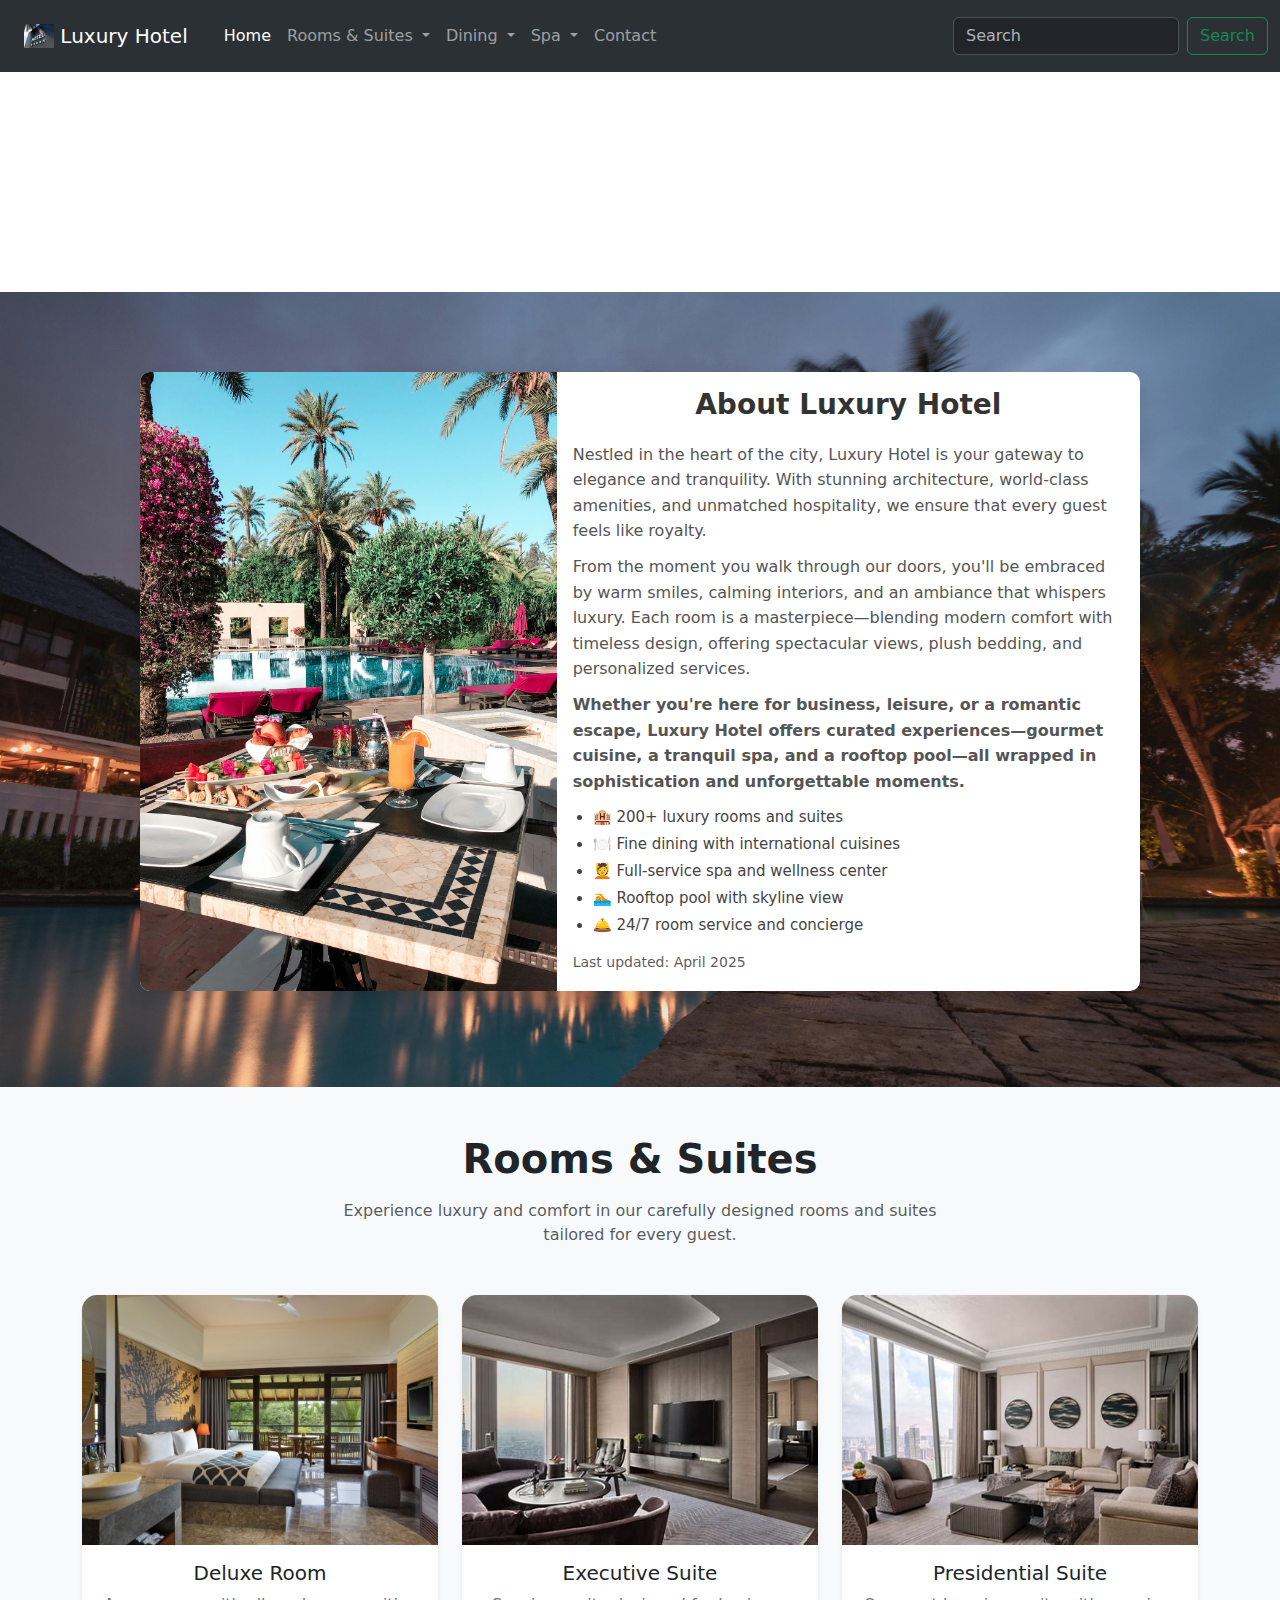
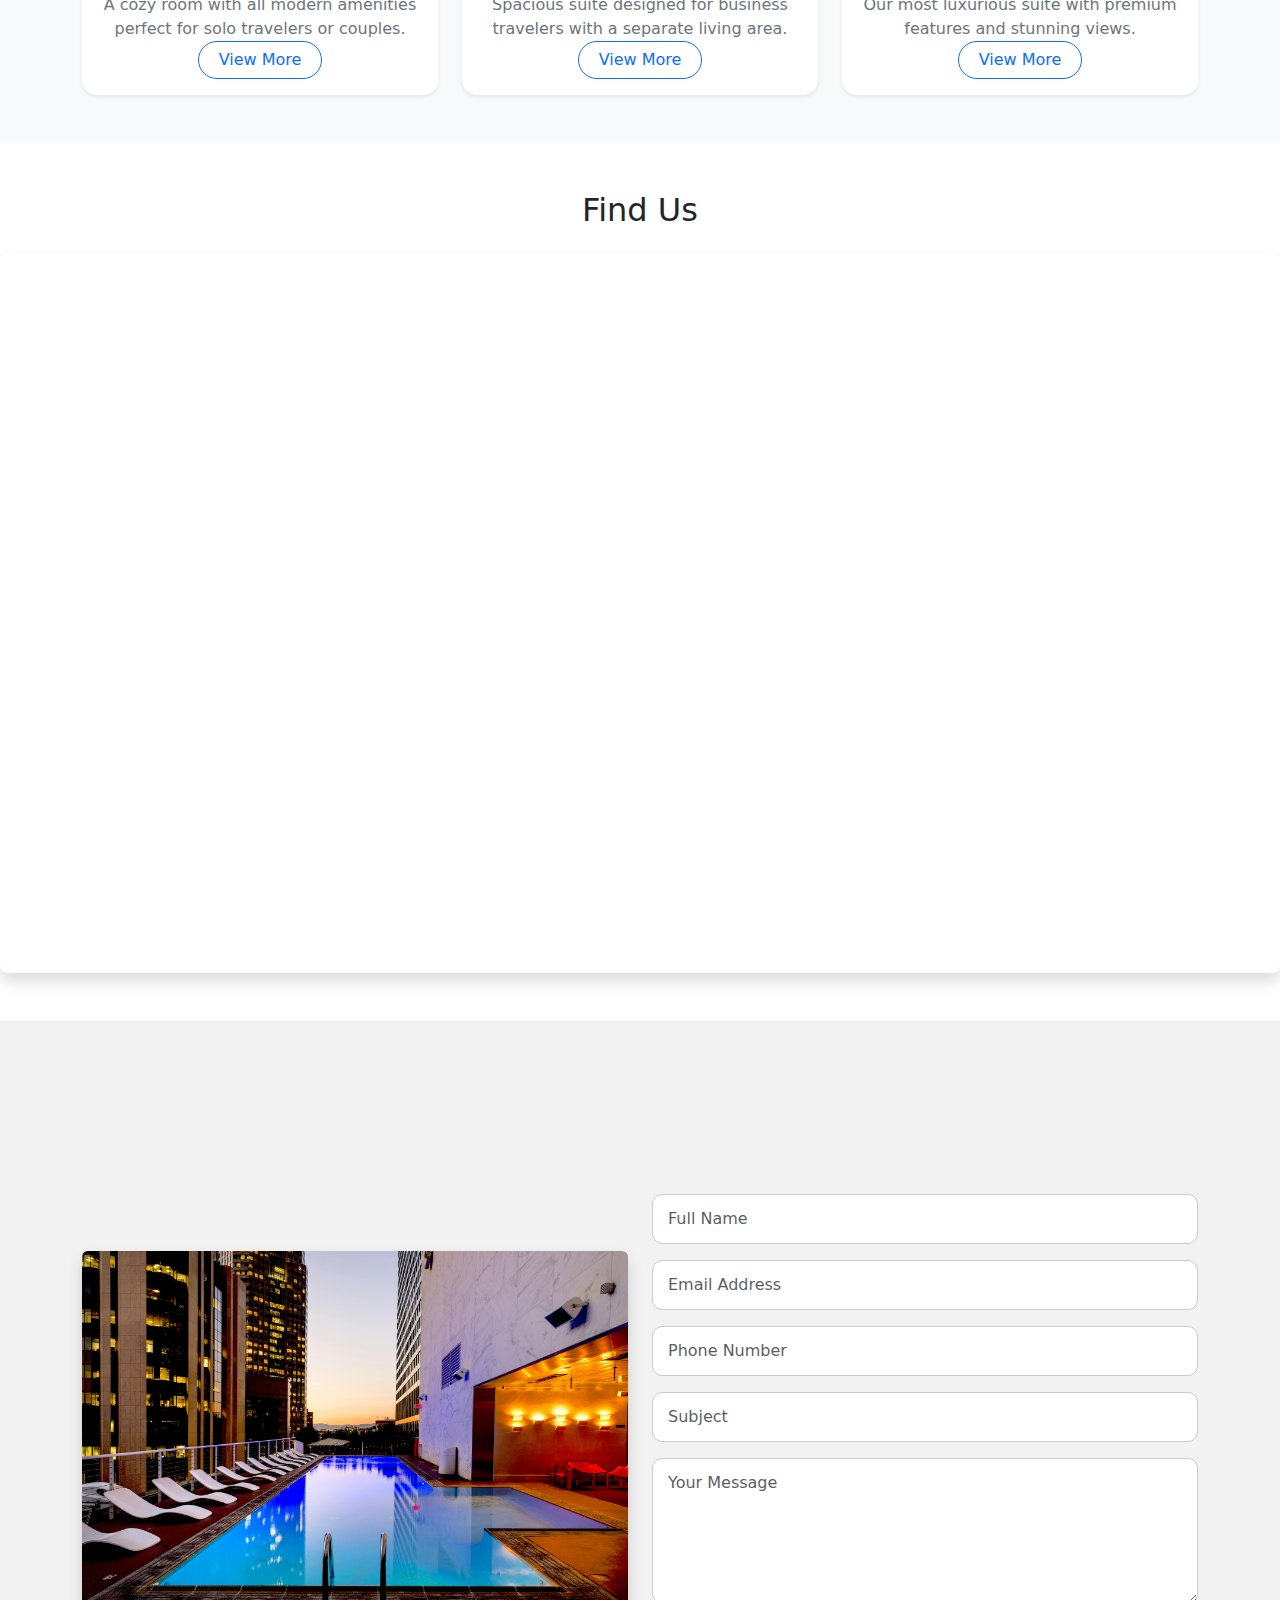
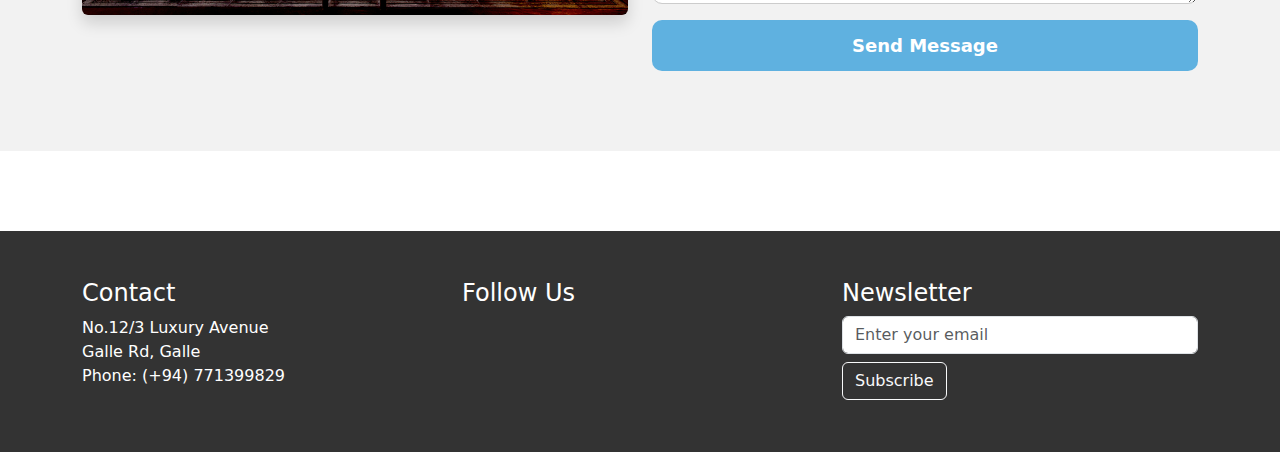
==== index.html @ 2440dc7d "apply to css for executive-room.html page" ====
<!DOCTYPE html>
<html lang="en">
<head>
    <meta charset="UTF-8">
    <meta name="viewport" content="width=device-width, initial-scale=1.0">
    <title>Luxury Hotel</title>
    <link rel="icon" href="/assets/images/hotel-5-star-img.jpeg">
    <link rel="stylesheet" href="/css/hero-section.css">
    <link rel="stylesheet" href="/css/about-hotel-section.css">
    <link rel="stylesheet" href="/css/contact-section.css">
    <link rel="stylesheet" href="/css/rooms-section.css">
    <link rel="stylesheet" href="/css/pages-css/deluxe-room.css">
    <link rel="stylesheet" href="/css/pages-css/executive-suite.css">
    <link 
        href="https://cdn.jsdelivr.net/npm/bootstrap@5.3.3/dist/css/bootstrap.min.css" 
        rel="stylesheet" 
        integrity="sha384-QWTKZyjpPEjISv5WaRU9OFeRpok6YctnYmDr5pNlyT2bRjXh0JMhjY6hW+ALEwIH" 
        crossorigin="anonymous"
    >

</head>
<body>
    
    <header>
        <nav class="navbar navbar-expand-lg bg-body-tertiary" class="navbar bg-primary" data-bs-theme="dark">
            <div class="container-fluid">
                <nav class="navbar bg-body-tertiary">
                    <div class="container-fluid">
                      <a class="navbar-brand" href="#">
                        <img src="/assets/images/hotel-5-star-img.jpeg" alt="Logo" width="30" height="24" class="d-inline-block align-text-top">
                        Luxury Hotel
                      </a>
                    </div>
                  </nav>
              <button class="navbar-toggler" type="button" data-bs-toggle="collapse" data-bs-target="#navbarSupportedContent" aria-controls="navbarSupportedContent" aria-expanded="false" aria-label="Toggle navigation">
                <span class="navbar-toggler-icon"></span>
              </button>
              <div class="collapse navbar-collapse" id="navbarSupportedContent">
                <ul class="navbar-nav me-auto mb-2 mb-lg-0">
                  <li class="nav-item">
                    <a class="nav-link active" aria-current="page" href="#hero-section">Home</a>
                  </li>
                  <!-- Rooms & Suites Dropdown -->
                  <li class="nav-item dropdown">
                    <a class="nav-link dropdown-toggle" href="#" role="button" data-bs-toggle="dropdown" aria-expanded="false">
                      Rooms & Suites
                    </a>
                    <ul class="dropdown-menu">
                      <li><a class="dropdown-item" href="/pages/deluxe-room.html">Deluxe Room</a></li>
                      <li><a class="dropdown-item" href="/pages/executive-suite.html">Executive Suite</a></li>
                      <li><a class="dropdown-item" href="#">Presidential Suite</a></li>
                    </ul>
                  </li>
                  <!-- Dining Dropdown -->
                  <li class="nav-item dropdown">
                    <a class="nav-link dropdown-toggle" href="#" role="button" data-bs-toggle="dropdown" aria-expanded="false">
                      Dining
                    </a>
                    <ul class="dropdown-menu">
                      <li><a class="dropdown-item" href="#">Restaurant</a></li>
                      <li><a class="dropdown-item" href="#">Bar & Lounge</a></li>
                      <li><a class="dropdown-item" href="#">Room Service</a></li>
                    </ul>
                  </li>
                  <!-- Spa Dropdown -->
                  <li class="nav-item dropdown">
                    <a class="nav-link dropdown-toggle" href="#" role="button" data-bs-toggle="dropdown" aria-expanded="false">
                      Spa
                    </a>
                    <ul class="dropdown-menu">
                      <li><a class="dropdown-item" href="#">Spa Treatments</a></li>
                      <li><a class="dropdown-item" href="#">Wellness Packages</a></li>
                      <li><a class="dropdown-item" href="#">Book an Appointment</a></li>
                    </ul>
                  </li>
                  <li class="nav-item">
                    <a class="nav-link" href="#contact">Contact</a>
                  </li>
                </ul>
                <form class="d-flex" role="search">
                  <input class="form-control me-2" type="search" placeholder="Search" aria-label="Search">
                  <button class="btn btn-outline-success" type="submit">Search</button>
                </form>
              </div>
            </div>
          </nav>

    </header>

    <main>
        
        <section class="hero-section" id="hero-section">
            <video class="object-fit-cover" autoplay muted loop>
                <source src="/assets/Videos/Luxury Hotel Video Reel 2023.mp4" type="video/mp4">
                Your browser does not support the video tag.
            </video>
            <div class="hero-content">
                <h1>Welcome to Luxury Hotel</h1>
                <p>Experience the pinnacle of luxury and comfort in the heart of the city.</p>
                <a href="#" class="btn btn-primary">Book Now</a>
            </div>
        </section>
        <!-- //////////////////////////////////////////// -->
        <section class="about-hotel-section" id="about-hotel">
          <div class="card mb-3" style="max-width: 1000px; margin: auto;">
            <div class="row g-0">
              <div class="col-md-5">
                <img src="/assets/images/hotel-img-1.jpg" class="img-fluid rounded-start" alt="hotel-img-1" style="height: 100%; object-fit: cover;">
              </div>
              <div class="col-md-7">
                <div class="card-body">
                  <h5 class="card-title">About Luxury Hotel</h5>
                  <p class="card-text">
                    Nestled in the heart of the city, Luxury Hotel is your gateway to elegance and tranquility. 
                    With stunning architecture, world-class amenities, and unmatched hospitality, we ensure that every guest feels like royalty.
                  </p>
                  <p class="card-text">
                    From the moment you walk through our doors, you'll be embraced by warm smiles, calming interiors, and an ambiance that whispers luxury. 
                    Each room is a masterpiece—blending modern comfort with timeless design, offering spectacular views, plush bedding, and personalized services.
                  </p>
                  <p class="card-text">
                    <strong>Whether you're here for business, leisure, or a romantic escape, Luxury Hotel offers curated experiences—gourmet cuisine, a tranquil spa, and a rooftop pool—all wrapped in sophistication and unforgettable moments.</strong>
                  </p>                  
                  
                  <ul>
                    <li>🏨 200+ luxury rooms and suites</li>
                    <li>🍽️ Fine dining with international cuisines</li>
                    <li>💆 Full-service spa and wellness center</li>
                    <li>🏊 Rooftop pool with skyline view</li>
                    <li>🛎️ 24/7 room service and concierge</li>
                  </ul>
                  <p class="card-text"><small class="text-body-secondary">Last updated: April 2025</small></p>
                </div>
              </div>
            </div>
          </div>
        </section>

        <!-- rooms section-->
        <section id="rooms" class="main-page-section py-5 bg-light">
          <div class="container text-center">
            <h2 class="mb-3">Rooms & Suites</h2>
            <p class="mb-5 text-muted">Experience luxury and comfort in our carefully designed rooms and suites tailored for every guest.</p>
        
            <div class="row g-4">
              <!-- Deluxe Room -->
              <div class="col-md-4">
                <div class="card h-100 shadow-sm">
                  <img src="/assets/images/deluxe-room-img-3.jpg" class="card-img-top" alt="Deluxe Room">
                  <div class="card-body">
                    <h5 class="card-title">Deluxe Room</h5>
                    <p class="card-text">A cozy room with all modern amenities perfect for solo travelers or couples.</p>
                    <a href="/pages/deluxe-room.html" class="btn btn-outline-primary">View More</a>
                  </div>
                </div>
              </div>
        
              <!-- Executive Suite -->
              <div class="col-md-4">
                <div class="card h-100 shadow-sm">
                  <img src="/assets/images/executive-suite-img-1.jpeg" class="card-img-top" alt="Executive Suite">
                  <div class="card-body">
                    <h5 class="card-title">Executive Suite</h5>
                    <p class="card-text">Spacious suite designed for business travelers with a separate living area.</p>
                    <a href="/pages/executive-suite.html" class="btn btn-outline-primary">View More</a>
                  </div>
                </div>
              </div>
        
              <!-- Presidential Suite -->
              <div class="col-md-4">
                <div class="card h-100 shadow-sm">
                  <img src="/assets/images/presidential-suite-img-3.jpeg" class="card-img-top" alt="Presidential Suite">
                  <div class="card-body">
                    <h5 class="card-title">Presidential Suite</h5>
                    <p class="card-text">Our most luxurious suite with premium features and stunning views.</p>
                    <a href="#" class="btn btn-outline-primary">View More</a>
                  </div>
                </div>
              </div>
            </div>
          </div>
        </section>
        

        <!-- adding google map location using it embedded link -->
        <section id="map-section" class="main-page-section text-center py-5">
          <h2 class="text-center mb-4">Find Us</h2>
          <div class="w-100 ratio ratio-16x9 rounded-3 shadow">
            <iframe
              src="https://www.google.com/maps/embed?pb=!1m18!1m12!1m3!1d3967.6879849918428!2d80.20497827324645!3d6.037484293948122!2m3!1f0!2f0!3f0!3m2!1i1024!2i768!4f13.1!3m3!1m2!1s0x3ae1739679cea25b%3A0x4edf49e4cc9048a0!2sIJSE%20-%20Institute%20of%20Software%20Engineering%20(Galle%20Branch)!5e0!3m2!1sen!2slk!4v1744517825100!5m2!1sen!2slk"
              class="w-100"
              height="450"
              style="border:0;"
              allowfullscreen=""
              loading="lazy"
              referrerpolicy="no-referrer-when-downgrade"
            ></iframe>
          </div>
        </section>

        <!-- Contact Section -->
        <section id="contact" class="contact-section">
              <div class="container">
                <h2 class="section-title">Contact Us</h2>
                <div class="row align-items-center">
                  <!-- Left Image Column -->
                  <div class="col-md-6 mb-4 mb-md-0">
                    <img src="/assets/images/hotel-img-2 (2).jpg" alt="Contact Image" class="img-fluid rounded shadow" />
                  </div>
            
                  <!-- Right Form Column -->
                  <div class="col-md-6">
                    <form>
                      <div class="mb-3">
                        <input type="text" class="form-control" placeholder="Full Name" required>
                      </div>
                      <div class="mb-3">
                        <input type="email" class="form-control" placeholder="Email Address" required>
                      </div>
                      <div class="mb-3">
                        <input type="tel" class="form-control" placeholder="Phone Number">
                      </div>
                      <div class="mb-3">
                        <input type="text" class="form-control" placeholder="Subject">
                      </div>
                      <div class="mb-3">
                        <textarea class="form-control" rows="5" placeholder="Your Message" required></textarea>
                      </div>
                      <button class="btn btn-primary w-100">Send Message</button>
                    </form>
                  </div>
                </div>
              </div>
        </section>
            
    </main>
    
      <footer>
          <div class="container">
              <div class="row">
                  <div class="col-md-4">
                      <h4>Contact</h4>
                      <p>No.12/3 Luxury Avenue<br>Galle Rd, Galle<br>Phone: (+94) 771399829</p>
                  </div>
                  <div class="col-md-4">
                      <h4>Follow Us</h4>
                      <!-- Add social media links -->
                  </div>
                  <div class="col-md-4">
                      <h4>Newsletter</h4>
                      <form>
                          <input type="email" class="form-control mb-2" placeholder="Enter your email">
                          <button class="btn btn-outline-light">Subscribe</button>
                      </form>
                  </div>
              </div>
          </div>
      </footer>
      

    <script 
        src="https://cdn.jsdelivr.net/npm/bootstrap@5.3.3/dist/js/bootstrap.bundle.min.js" 
        integrity="sha384-YvpcrYf0tY3lHB60NNkmXc5s9fDVZLESaAA55NDzOxhy9GkcIdslK1eN7N6jIeHz" 
        crossorigin="anonymous">
    </script>

</body>
</html>
---- css/hero-section.css ----
body {
    margin: 0;
    padding: 0;
    overflow-x: hidden; /* Right-side scrolling remove */

}

.hero-section {
    height: 100vh;
    width: 100%;
    color: black;
    text-align: center;
    overflow: hidden;
    position: relative;
   
    display: flex;
    align-items: center;
    justify-content: center;
}

.hero-section video {
    position: absolute;
    top: 50%;
    left: 50%;
    transform: translate(-50%, -50%);
    
    object-fit: cover;
    border-radius: 20px; 
    /* z-index: -1; */
}


.hero-content {
    position: relative;
    /* z-index: 1; */
    background: rgba(46, 38, 38, 0.5);
    padding: 20px;
    border-radius: 10px;
    color: white;
    backdrop-filter: blur(3px); /* 🔥 blur effect */
    -webkit-backdrop-filter: blur(3px); /* Safari support */
}

.hero-section h1 {
    font-size: 4rem;
    font-weight: bold;
}

.hero-section p {
    font-size: 1.5rem;
    margin-bottom: 2rem;
}

.hero-section .btn {
    font-size: 1.2rem;
    padding: 0.75rem 2rem;
}
---- css/about-hotel-section.css ----
Reset some basic defaults
* {
    margin: 0;
    padding: 0;
    box-sizing: border-box;
  }
  
  html, body {
    /* height: 100%; */
    font-family: 'Segoe UI', Tahoma, Geneva, Verdana, sans-serif;
    background-color: #f9f5f0; 
  }
  
  /* Main section styles */
  .about-hotel-section {
    padding: 80px 20px;
    display: flex;
    align-items: center;
    justify-content: center;
    /* min-height: 100vh; */
    background-image: url("/assets/images/hotel-img-2 (1).jpg");
    background-size: cover;
    background-position: center;
    
  }
  
  .about-hotel-section .card {
    max-width: 1000px;
    width: 100%;
    border: none;
    border-radius: 10px;
    overflow: hidden;
    box-shadow: 0 4px 20px rgba(0, 0, 0, 0.1);
    background-color: #ffffff;
    transition: transform 0.3s ease, box-shadow 0.3s ease;
  }
  
  .about-hotel-section .card:hover {
    transform: translateY(-5px);
    box-shadow: 0 8px 30px rgba(0, 0, 0, 0.2);
  }
  
  .about-hotel-section .card img {
    height: 100%;
    width: 100%;
    object-fit: cover;
  }
  
  .about-hotel-section .card-title {
    font-size: 28px;
    font-weight: bold;
    color: #333;
    margin-bottom: 20px;
    text-align: center;
  }
  
  .about-hotel-section .card-text {
    font-size: 16px;
    color: #555;
    margin-bottom: 10px;
    line-height: 1.6;
  }
  
  .about-hotel-section ul {
    padding-left: 20px;
    margin-top: 10px;
    margin-bottom: 10px;
  }
  
  .about-hotel-section ul li {
    font-size: 15px;
    line-height: 1.8;
    color: #444;
  }
  
  .about-hotel-section small {
    color: #999;
  }
  
  /* Responsive */
  @media (max-width: 768px) {
    .about-hotel-section .card {
      flex-direction: column;
    }
  
    .about-hotel-section .card img {
      height: auto;
      border-radius: 10px 10px 0 0;
    }
  
    .about-hotel-section .row.g-0 {
      flex-direction: column;
    }
  
    .about-hotel-section .col-md-5,
    .about-hotel-section .col-md-7 {
      width: 100%;
    }
  }
---- css/contact-section.css ----
.contact-section {
    padding: 80px 20px;
    background-color: #f2f2f2;
  }
  
  .contact-section .section-title {
    text-align: center;
    font-size: 36px;
    font-weight: bold;
    color: #333;
    margin-bottom: 50px;
  }
  
  .contact-section img {
    width: 100%;
    height: auto;
    object-fit: cover;
    border-radius: 10px;
    box-shadow: 0 4px 20px rgba(0, 0, 0, 0.1);
  }
  
  .contact-section .form-control {
    border-radius: 10px;
    padding: 12px 15px;
    font-size: 16px;
    transition: all 0.3s ease;
    border: 1px solid #ccc;
  }
  
  .contact-section .form-control:focus {
    border-color: #e07a5f;
    box-shadow: 0 0 8px rgba(224, 122, 95, 0.3);
    outline: none;
  }
  
  .contact-section .btn {
    background-color: #5fb1e0;
    border: none;
    padding: 12px;
    font-size: 18px;
    font-weight: bold;
    border-radius: 10px;
    transition: 0.3s;
  }
  
  .contact-section .btn:hover {
    background-color: #1291d6;
    color: #fff;
  }
  
  
footer {
    background-color: #333;
    color: white;
    padding: 3rem 0;
    margin-top: 5rem;
}
---- css/rooms-section.css ----
/* Section title and paragraph */
#rooms h2 {
    font-weight: bold;
    font-size: 2.5rem;
  }
  
  #rooms p {
    max-width: 600px;
    margin: 0 auto;
    font-size: 1rem;
    color: #6c757d;
  }
  
  /* Card Styles */
  #rooms .card {
    border: none;
    transition: transform 0.3s ease, box-shadow 0.3s ease;
    border-radius: 15px;
  }
  
  #rooms .card:hover {
    transform: translateY(-5px);
    box-shadow: 0 10px 20px rgba(0, 0, 0, 0.1);
  }
  
  #rooms .card-img-top {
    border-top-left-radius: 15px;
    border-top-right-radius: 15px;
    object-fit: cover;
    height: 250px;
  }
  
  /* Button Styling */
  #rooms .btn-outline-primary {
    border-radius: 50px;
    padding: 6px 20px;
    transition: all 0.3s ease;
  }
  
  #rooms .btn-outline-primary:hover {
    background-color: #0d6efd;
    color: white;
  }
  
  /* Responsive tweaks (optional) */
  @media (max-width: 576px) {
    #rooms h2 {
      font-size: 2rem;
    }
  
    #rooms .card-img-top {
      height: 200px;
    }
  }
---- css/pages-css/deluxe-room.css ----
/* Custom CSS with Animations */
:root {
    --primary-color: #2a5d84;
    --accent-color: #d4af37;
    --animation-timing: 0.4s cubic-bezier(0.25, 0.46, 0.45, 0.94);
  }
  
  /* Hero Section Animations */
  .hero-section {
    animation: heroEntrance 1.2s ease-out forwards;
    opacity: 0;
    background: linear-gradient(rgba(26,54,95,0.9), rgba(26,54,95,0.7));
    color: aliceblue;
    height: 220px;
  }
  
  @keyframes heroEntrance {
    from {
      opacity: 0;
      transform: translateY(20px);
    }
    to {
      opacity: 1;
      transform: translateY(0);
    }
  }

  .hero-content{
    margin: 20px;
    /* text-align: center; */
  }
  
  .hero-content h1 {
    animation: titleFloat 4s ease-in-out infinite alternate;
  }
  
  @keyframes titleFloat {
    0% { transform: translateY(0); }
    100% { transform: translateY(-10px); }
  }
  
  /* Info Box Hover Effects */
  .info-box {
    transition: all var(--animation-timing);
    transform-origin: center bottom;
  }
  
  .info-box:hover {
    box-shadow: 0 12px 24px rgba(0,0,0,0.15);
    transform: perspective(1000px) rotateX(5deg) translateY(-8px);
  }
  
  /* Gallery Image Effects */
  .gallery img {
    position: relative;
    transition: all 0.5s ease;
  }
  
  .gallery img:hover {
    transform: scale(1.05) rotate(1deg);
    z-index: 2;
    box-shadow: 0 15px 30px rgba(0,0,0,0.3);
  }
  
  .gallery img::after {
    content: '';
    position: absolute;
    top: 0;
    left: 0;
    width: 100%;
    height: 100%;
    background: rgba(0,0,0,0.3);
    opacity: 0;
    transition: opacity 0.3s ease;
  }
  
  .gallery img:hover::after {
    opacity: 1;
  }
  
  /* Price Display Animation */
  .price-display {
    position: relative;
    overflow: hidden;
  }
  
  .price-display::before {
    content: '';
    position: absolute;
    top: -50%;
    left: -50%;
    width: 200%;
    height: 200%;
    background: linear-gradient(45deg, 
      transparent 25%,
      rgba(212, 175, 55, 0.1) 25%,
      rgba(212, 175, 55, 0.1) 50%,
      transparent 50%,
      transparent 75%,
      rgba(212, 175, 55, 0.1) 75%,
      rgba(212, 175, 55, 0.1)
    );
    background-size: 4px 4px;
    animation: priceGlow 6s linear infinite;
    opacity: 0.3;
  }
  
  @keyframes priceGlow {
    0% { transform: translate(0,0); }
    100% { transform: translate(4px,4px); }
  }
  
  /* Booking Button Animation */
  .btn-book {
    position: relative;
    overflow: hidden;
    transition: all 0.6s ease;
  }
  
  .btn-book span {
    position: relative;
    z-index: 2;
  }
  
  .btn-book::before {
    content: '';
    position: absolute;
    top: 50%;
    left: 50%;
    width: 300%;
    height: 300%;
    background: rgba(255,255,255,0.15);
    transform: translate(-50%, -50%) rotate(45deg);
    transition: all 0.6s ease;
  }
  
  .btn-book:hover::before {
    width: 0;
    height: 0;
  }
  
  .btn-book:hover {
    transform: translateY(-3px);
    box-shadow: 0 10px 20px rgba(42, 93, 132, 0.3);
  }
  
  /* Section Entrance Animations */
  .section-title {
    opacity: 0;
    transform: translateX(-30px);
    animation: sectionEntrance 0.8s forwards;
  }
  
  @keyframes sectionEntrance {
    to {
      opacity: 1;
      transform: translateX(0);
    }
  }
  
  /* Floating Animation */
  @keyframes floating {
    0% { transform: translateY(0px); }
    50% { transform: translateY(-15px); }
    100% { transform: translateY(0px); }
  }
  
  .floating-element {
    animation: floating 3s ease-in-out infinite;
  }
  
  /* Scroll Progress Indicator */
  .scroll-progress {
    position: fixed;
    top: 0;
    left: 0;
    height: 3px;
    background: var(--accent-color);
    z-index: 9999;
    transition: width 0.3s ease-out;
  }
  
  /* Image Load Animation */
  .img-load {
    opacity: 0;
    transform: scale(0.95);
    animation: imgLoad 0.6s cubic-bezier(0.22, 0.61, 0.36, 1) forwards;
  }
  
  @keyframes imgLoad {
    to {
      opacity: 1;
      transform: scale(1);
    }
  }
  
  /* Hover Text Effect */
  .hover-text-effect {
    display: inline-block;
    position: relative;
  }
  
  .hover-text-effect::after {
    content: '';
    position: absolute;
    bottom: -2px;
    left: 0;
    width: 0%;
    height: 2px;
    background: var(--accent-color);
    transition: width 0.3s ease;
  }
  
  .hover-text-effect:hover::after {
    width: 100%;
  }
  
  /* Pulse Animation */
  @keyframes pulse {
    0% { transform: scale(1); }
    50% { transform: scale(1.05); }
    100% { transform: scale(1); }
  }
  
  .pulse-effect {
    animation: pulse 2s infinite;
  }
  
  /* Responsive Adjustments */
  @media (prefers-reduced-motion: reduce) {
    * {
      animation: none !important;
      transition: none !important;
    }
  }
  
  @media (max-width: 768px) {
    .hero-content h1 {
      animation-duration: 6s;
    }
    
    .info-box:hover {
      transform: none;
    }
  }
---- css/pages-css/executive-suite.css ----
/* Executive Suite Custom CSS */
:root {
    --primary-color: #1a365f;  /* ------------- */
    --accent-color: #a8a9ad;   /* -------------- */
    --animation-timing: 0.4s cubic-bezier(0.4, 0, 0.2, 1);
  }
  
  /* -------------- */
  .hero-section {
    animation: executiveEntrance 1s ease-out forwards;
    background: linear-gradient(rgba(26,54,95,0.9), rgba(26,54,95,0.7));
    color: aliceblue;
    height: 220px;
  }
  
  @keyframes executiveEntrance {
    from {
      opacity: 0;
      transform: translateX(-20px) skewX(5deg);
    }
    to {
      opacity: 1;
      transform: translateX(0) skewX(0);
    }
  }
  .hero-content{
    margin: 36px;
    /* text-align: center; */
  }
  
  .hero-content h1 {
    animation: executiveTitle 3s ease-in-out infinite;
    text-shadow: 0 4px 8px rgba(0,0,0,0.3);
  }
  
  @keyframes executiveTitle {
    0%, 100% { transform: translateY(0) scale(1); }
    50% { transform: translateY(-8px) scale(1.02); }
  }
  
  /* -------------- */
  .info-box {
    border: 2px solid var(--accent-color);
    transition: all var(--animation-timing);
  }
  
  .info-box:hover {
    transform: perspective(1000px) rotateY(5deg) translateZ(10px);
    box-shadow: 0 10px 20px rgba(168,169,173,0.2);
  }
  
  /* ------------ */
  .price-display {
    background: rgba(168,169,173,0.1);
    border: 2px dashed var(--accent-color);
  }
  
  .price-display::before {
    background: linear-gradient(45deg,
      transparent 25%,
      rgba(168,169,173,0.15) 25%,
      rgba(168,169,173,0.15) 50%,
      transparent 50%,
      transparent 75%,
      rgba(168,169,173,0.15) 75%
    );
  }
  
  /* ----------- */
  .btn-book {
    background: var(--primary-color);
    border: 2px solid var(--accent-color);
    transition: all 0.5s ease;
  }
  
  .btn-book:hover {
    background: var(--accent-color);
    color: var(--primary-color);
    transform: translateY(-5px) scale(1.05);
  }
  
  /* -----------*/
  .section-title {
    border-left: 5px solid var(--accent-color);
    padding-left: 1rem;
    animation: sectionSlide 1s ease-out;
  }
  .gallery {
    background-color: #f8f9fa;
    padding-top: 60px;
    padding-bottom: 60px;
  }
  
  .gallery .section-title {
    font-size: 2.5rem;
    font-weight: 700;
    color: #343a40;
  }
  
  .gallery img {
    width: 100%;
    height: 250px;
    object-fit: cover;
    border-radius: 10px;
    transition: transform 0.3s ease, box-shadow 0.3s ease;
    display: block;
  }
  
  .gallery img:hover {
    transform: scale(1.05);
    box-shadow: 0 12px 24px rgba(0, 0, 0, 0.15);
  }
  
  
  @keyframes sectionSlide {
    from {
      opacity: 0;
      transform: translateX(30px);
    }
    to {
      opacity: 1;
      transform: translateX(0);
    }
  }
  
  /* ------------*/
  .gallery img {
    transition: transform 0.4s, filter 0.3s;
    filter: grayscale(20%);
  }
  
  .gallery img:hover {
    filter: grayscale(0);
    transform: scale(1.08) rotateZ(-0.5deg);
  }
  
  /* ----------- */
  .business-feature {
    position: relative;
    overflow: hidden;
  }
  
  .business-feature::after {
    content: '';
    position: absolute;
    top: 0;
    left: -100%;
    width: 50%;
    height: 100%;
    background: linear-gradient(
      to right,
      transparent 0%,
      rgba(168,169,173,0.1) 50%,
      transparent 100%
    );
    animation: featureGlow 2.5s infinite;
  }
  
  @keyframes featureGlow {
    to {
      left: 200%;
    }
  }
  
  /* responicive */
  @media (max-width: 992px) {
    .hero-content h1 {
      font-size: 2.5rem;
      animation-duration: 4s;
    }
    
    .info-box {
      transform: none !important;
    }
  }
  
  @media (prefers-reduced-motion: reduce) {
    * {
      animation: none !important;
      transition: none !important;
    }
     /* Responsive tweaks */
  @media (max-width: 576px) {
    .gallery img {
      height: 180px;
    }
  }
  }
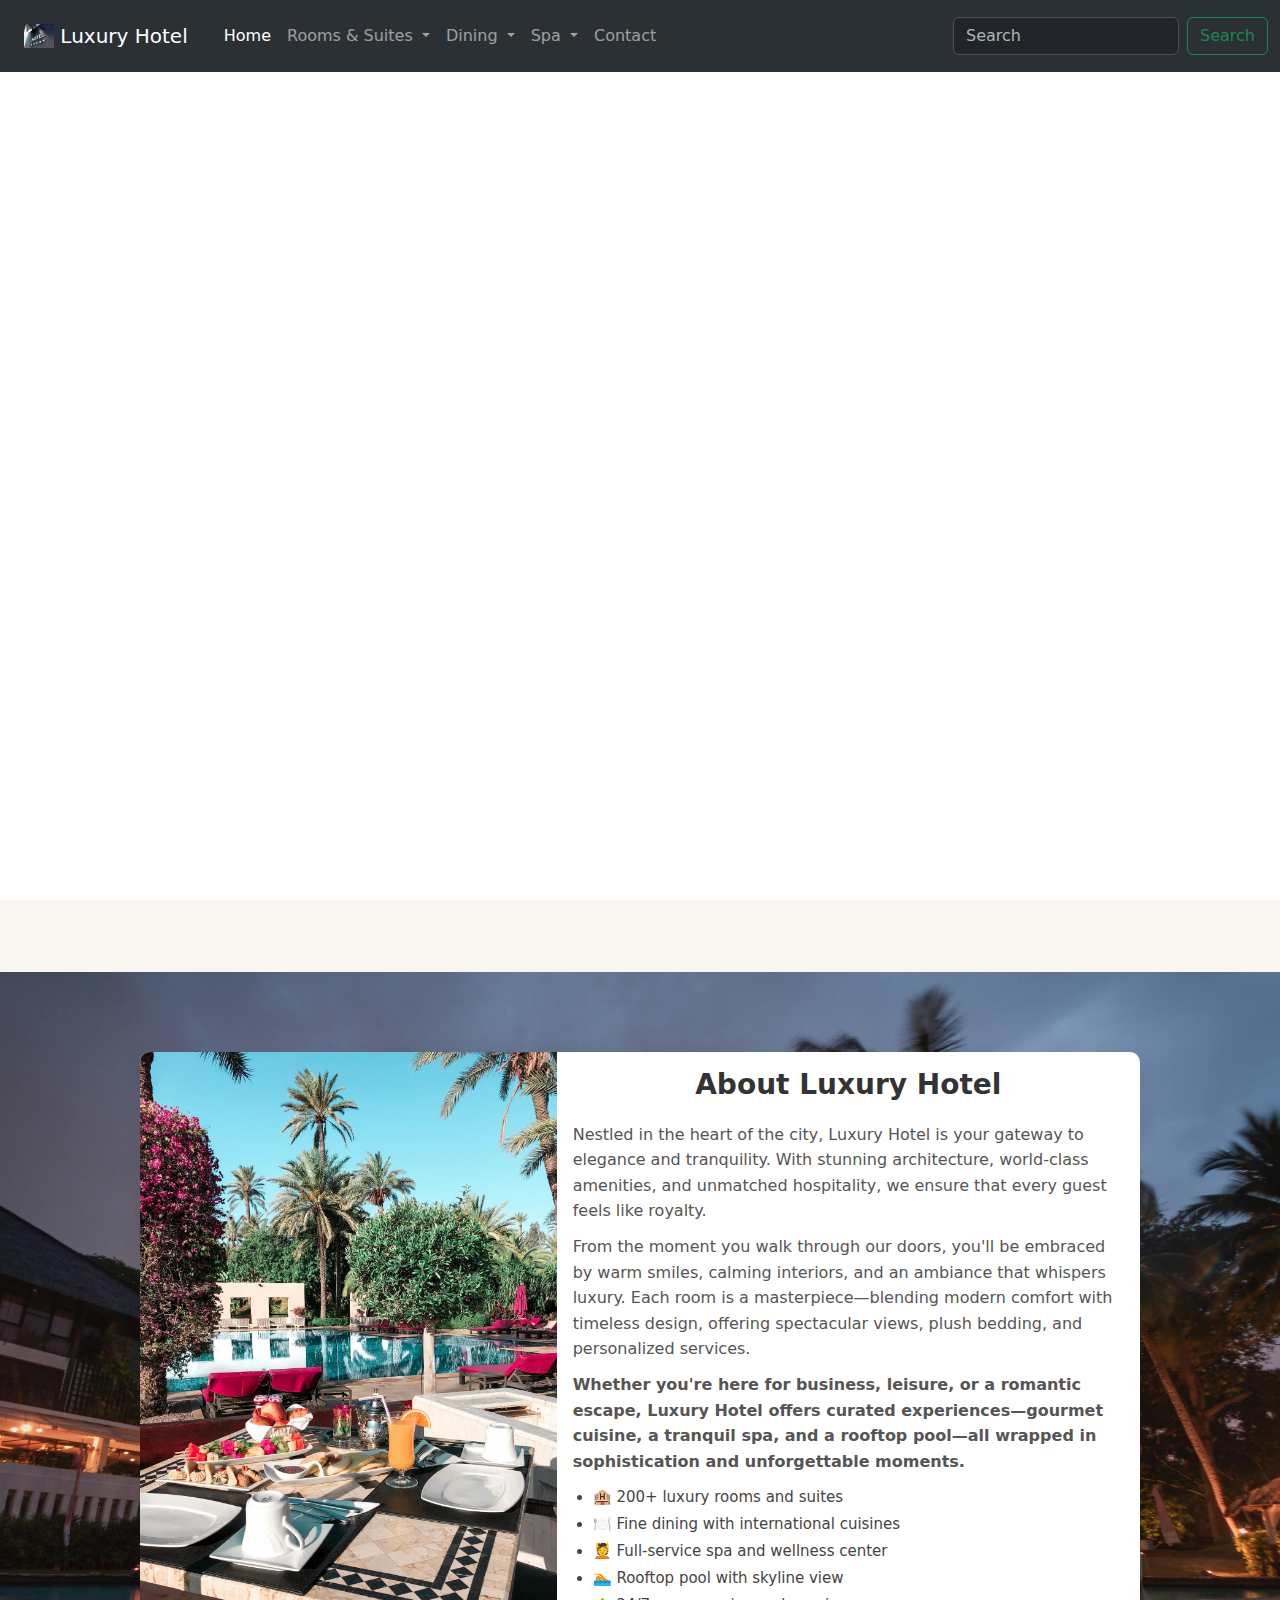
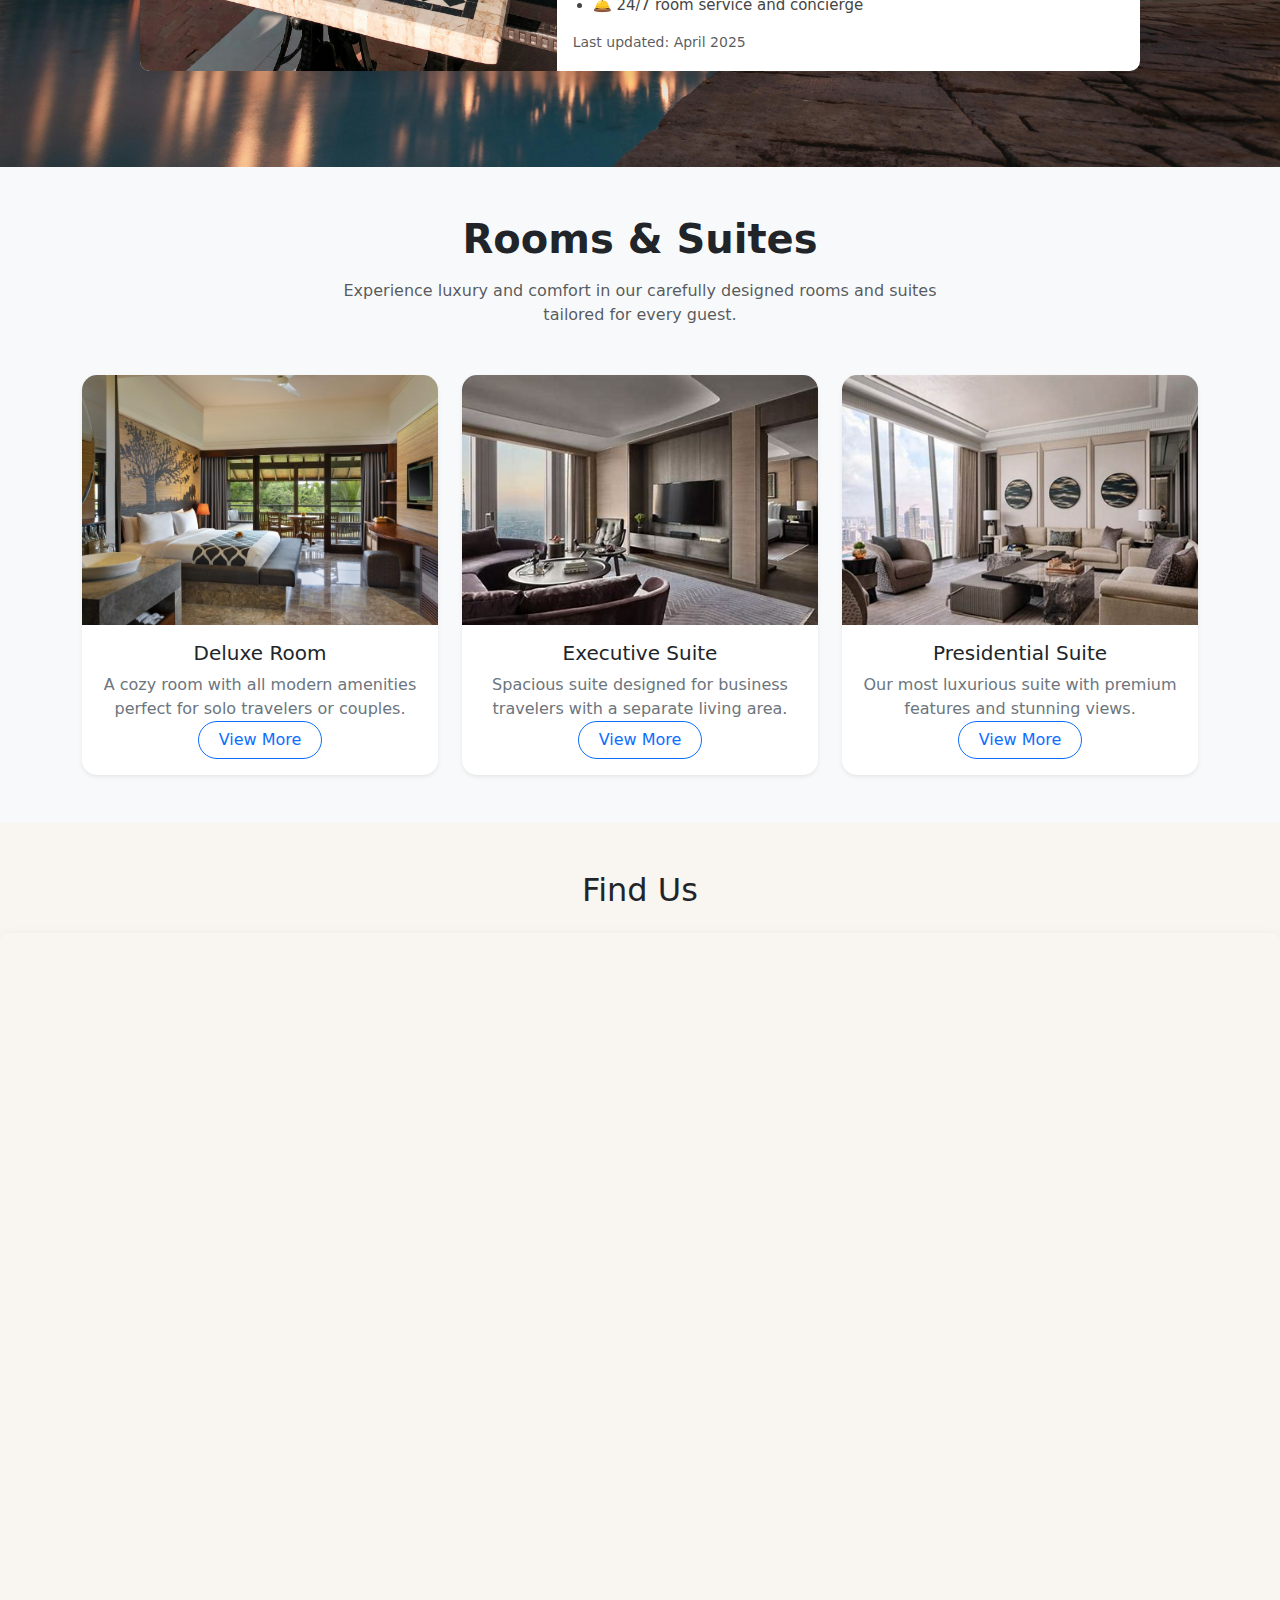
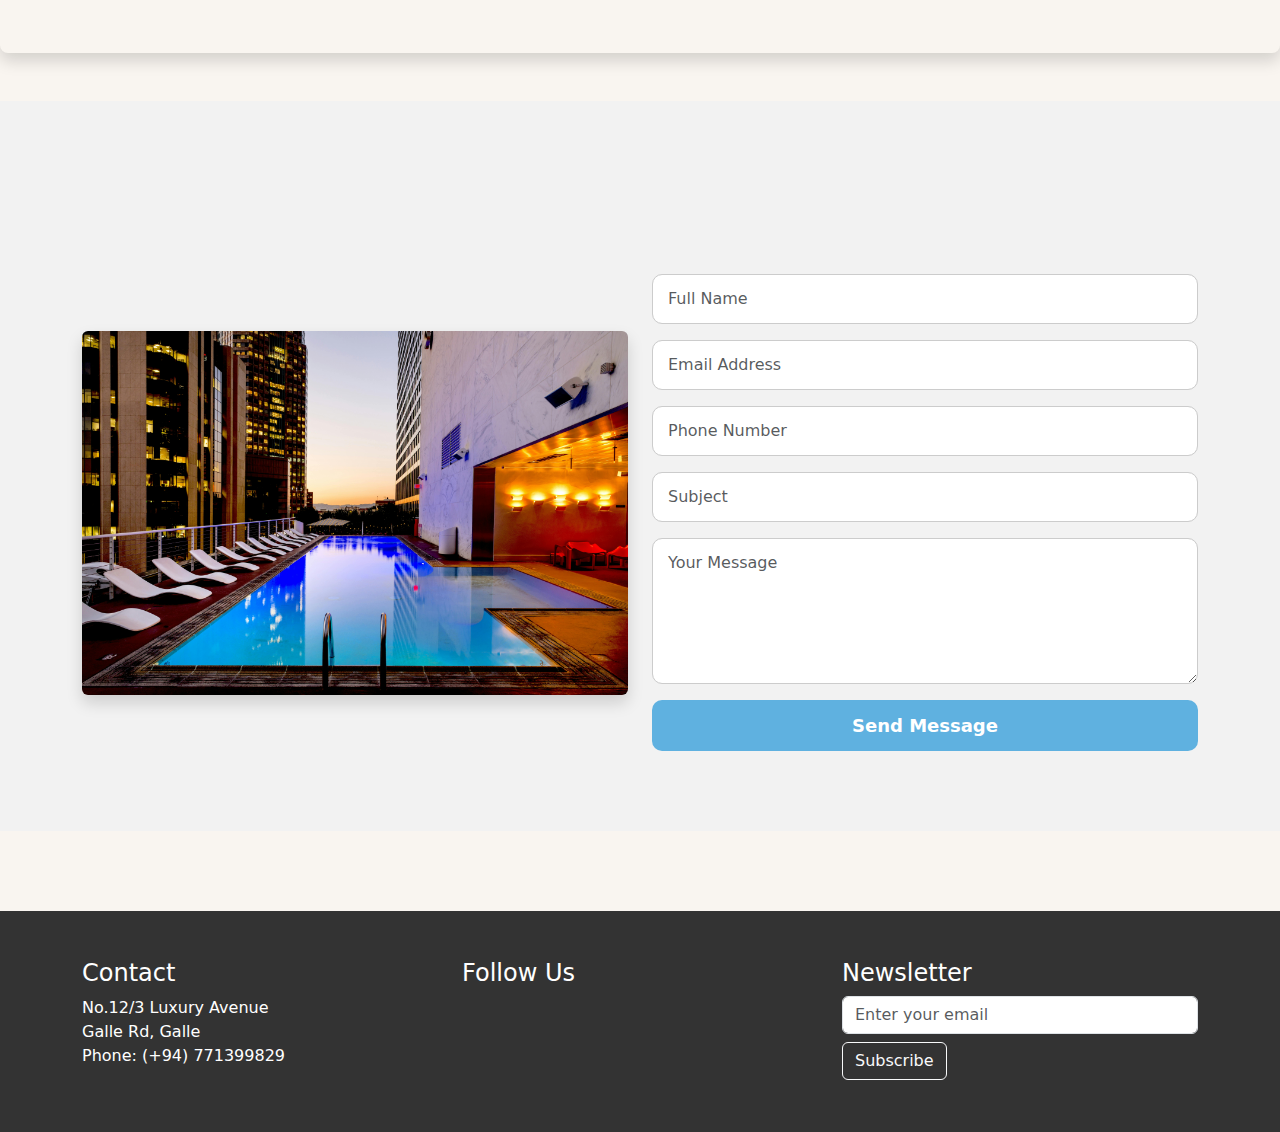
==== commit 3723472f: "apply to css for presidential-suite.html page" ====
--- a/index.html
+++ b/index.html
@@ -5,12 +5,15 @@
     <meta name="viewport" content="width=device-width, initial-scale=1.0">
     <title>Luxury Hotel</title>
     <link rel="icon" href="/assets/images/hotel-5-star-img.jpeg">
-    <link rel="stylesheet" href="/css/hero-section.css">
+    
     <link rel="stylesheet" href="/css/about-hotel-section.css">
     <link rel="stylesheet" href="/css/contact-section.css">
     <link rel="stylesheet" href="/css/rooms-section.css">
     <link rel="stylesheet" href="/css/pages-css/deluxe-room.css">
     <link rel="stylesheet" href="/css/pages-css/executive-suite.css">
+    <link rel="stylesheet" href="/pages/presidential-suite.html">
+
+    <link rel="stylesheet" href="/css/hero-section.css">
     <link 
         href="https://cdn.jsdelivr.net/npm/bootstrap@5.3.3/dist/css/bootstrap.min.css" 
         rel="stylesheet" 
@@ -48,7 +51,7 @@
                     <ul class="dropdown-menu">
                       <li><a class="dropdown-item" href="/pages/deluxe-room.html">Deluxe Room</a></li>
                       <li><a class="dropdown-item" href="/pages/executive-suite.html">Executive Suite</a></li>
-                      <li><a class="dropdown-item" href="#">Presidential Suite</a></li>
+                      <li><a class="dropdown-item" href="/pages/presidential-suite.html">Presidential Suite</a></li>
                     </ul>
                   </li>
                   <!-- Dining Dropdown -->
@@ -174,7 +177,7 @@
                   <div class="card-body">
                     <h5 class="card-title">Presidential Suite</h5>
                     <p class="card-text">Our most luxurious suite with premium features and stunning views.</p>
-                    <a href="#" class="btn btn-outline-primary">View More</a>
+                    <a href="/pages/presidential-suite.html" class="btn btn-outline-primary">View More</a>
                   </div>
                 </div>
               </div>
--- a/css/pages-css/deluxe-room.css
+++ b/css/pages-css/deluxe-room.css
@@ -9,7 +9,7 @@
   .hero-section {
     animation: heroEntrance 1.2s ease-out forwards;
     opacity: 0;
-    background: linear-gradient(rgba(26,54,95,0.9), rgba(26,54,95,0.7));
+    background: linear-gradient(rgba(26,54,95,0.9), rgba(16, 93, 26, 0.7));
     color: aliceblue;
     height: 220px;
   }
--- a/css/hero-section.css
+++ b/css/hero-section.css
@@ -2,6 +2,7 @@
     margin: 0;
     padding: 0;
     overflow-x: hidden; /* Right-side scrolling remove */
+    height: 100vh;
 
 }
 
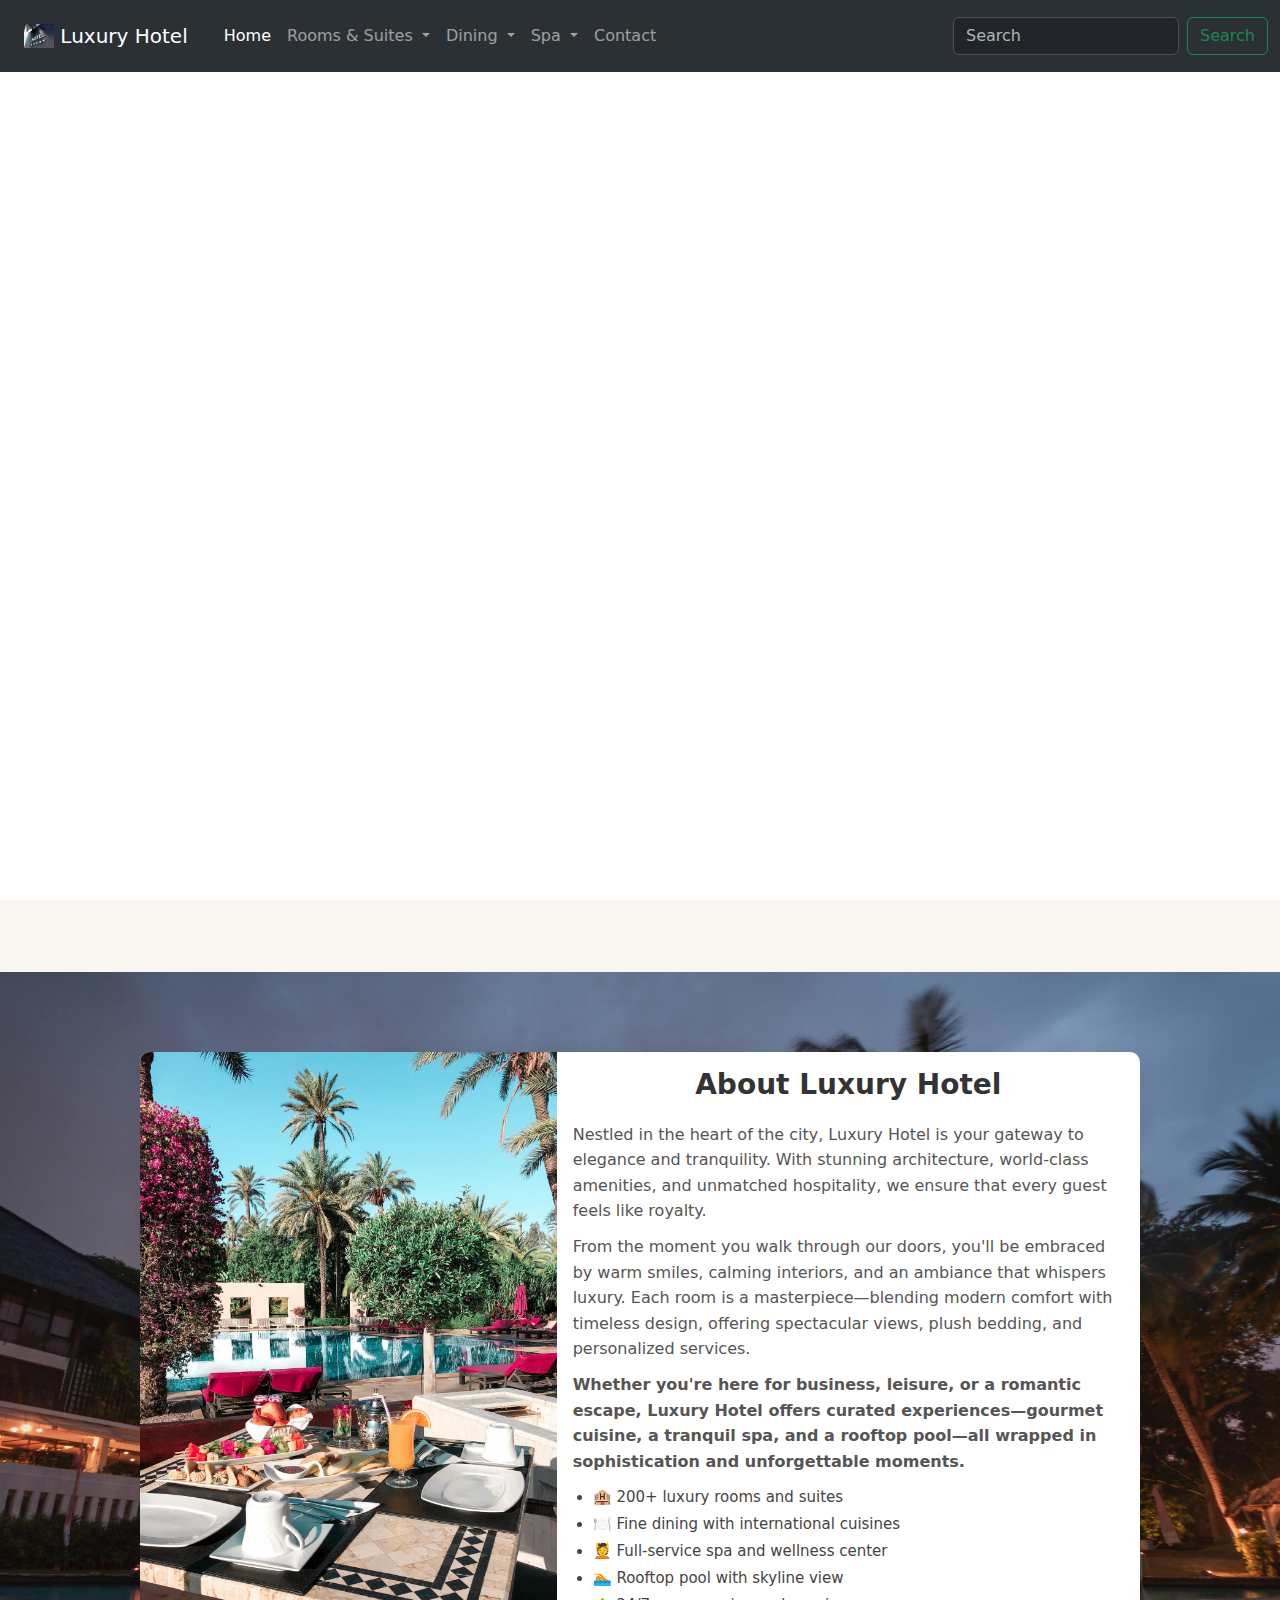
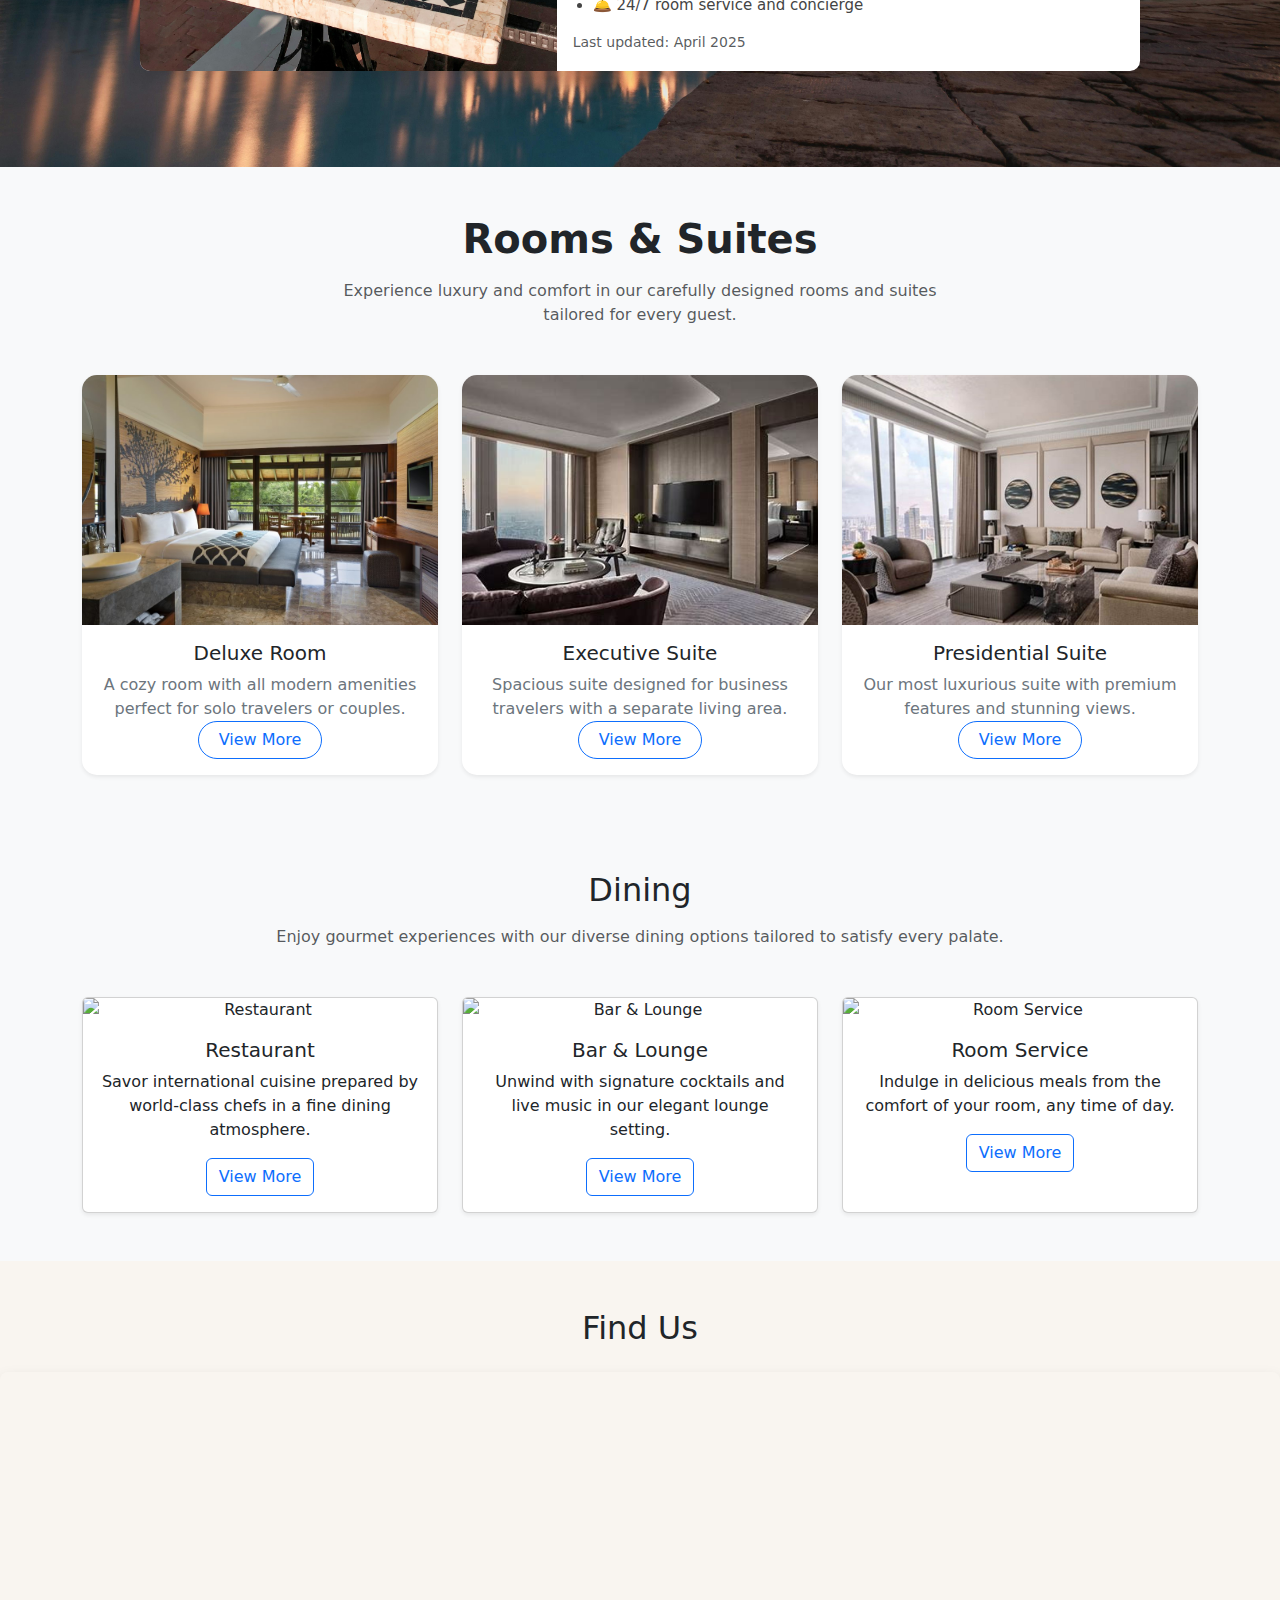
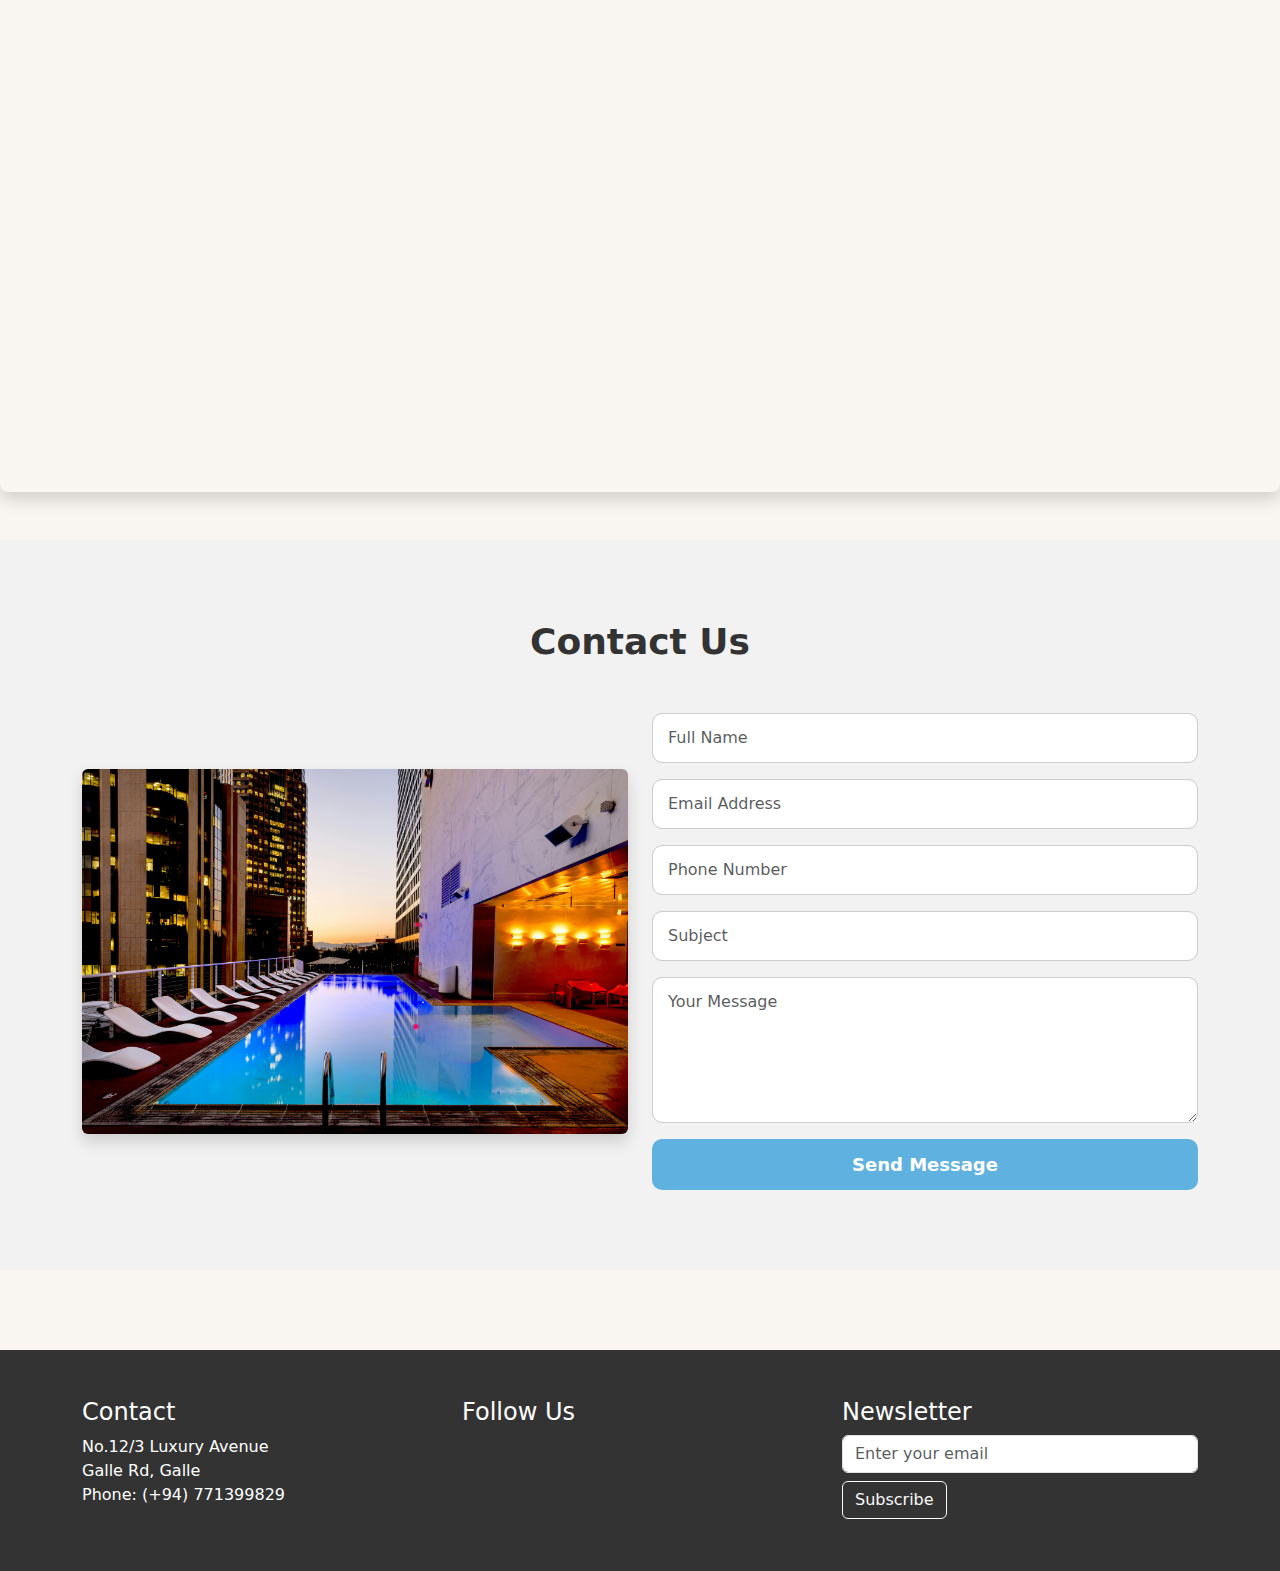
==== commit 4342bb7d: "added dining section to index page" ====
--- a/index.html
+++ b/index.html
@@ -7,13 +7,14 @@
     <link rel="icon" href="/assets/images/hotel-5-star-img.jpeg">
     
     <link rel="stylesheet" href="/css/about-hotel-section.css">
-    <link rel="stylesheet" href="/css/contact-section.css">
+
     <link rel="stylesheet" href="/css/rooms-section.css">
     <link rel="stylesheet" href="/css/pages-css/deluxe-room.css">
     <link rel="stylesheet" href="/css/pages-css/executive-suite.css">
     <link rel="stylesheet" href="/pages/presidential-suite.html">
 
     <link rel="stylesheet" href="/css/hero-section.css">
+    <link rel="stylesheet" href="/css/contact-section.css">
     <link 
         href="https://cdn.jsdelivr.net/npm/bootstrap@5.3.3/dist/css/bootstrap.min.css" 
         rel="stylesheet" 
@@ -185,6 +186,52 @@
           </div>
         </section>
         
+        <!-- dining section-->
+        <section id="dining" class="main-page-section py-5 bg-light">
+          <div class="container text-center">
+            <h2 class="mb-3">Dining</h2>
+            <p class="mb-5 text-muted">Enjoy gourmet experiences with our diverse dining options tailored to satisfy every palate.</p>
+
+            <div class="row g-4">
+              <!-- Restaurant -->
+              <div class="col-md-4">
+                <div class="card h-100 shadow-sm">
+                  <img src="/assets/images/restaurant.jpg" class="card-img-top" alt="Restaurant">
+                  <div class="card-body">
+                    <h5 class="card-title">Restaurant</h5>
+                    <p class="card-text">Savor international cuisine prepared by world-class chefs in a fine dining atmosphere.</p>
+                    <a href="/pages/restaurant.html" class="btn btn-outline-primary">View More</a>
+                  </div>
+                </div>
+              </div>
+
+              <!-- Bar & Lounge -->
+              <div class="col-md-4">
+                <div class="card h-100 shadow-sm">
+                  <img src="/assets/images/bar-lounge.jpg" class="card-img-top" alt="Bar & Lounge">
+                  <div class="card-body">
+                    <h5 class="card-title">Bar & Lounge</h5>
+                    <p class="card-text">Unwind with signature cocktails and live music in our elegant lounge setting.</p>
+                    <a href="/pages/bar-lounge.html" class="btn btn-outline-primary">View More</a>
+                  </div>
+                </div>
+              </div>
+
+              <!-- Room Service -->
+              <div class="col-md-4">
+                <div class="card h-100 shadow-sm">
+                  <img src="/assets/images/room-service.jpg" class="card-img-top" alt="Room Service">
+                  <div class="card-body">
+                    <h5 class="card-title">Room Service</h5>
+                    <p class="card-text">Indulge in delicious meals from the comfort of your room, any time of day.</p>
+                    <a href="/pages/room-service.html" class="btn btn-outline-primary">View More</a>
+                  </div>
+                </div>
+              </div>
+            </div>
+          </div>
+        </section>
+
 
         <!-- adding google map location using it embedded link -->
         <section id="map-section" class="main-page-section text-center py-5">
@@ -205,7 +252,7 @@
         <!-- Contact Section -->
         <section id="contact" class="contact-section">
               <div class="container">
-                <h2 class="section-title">Contact Us</h2>
+                <h2 class="contact-section-title">Contact Us</h2>
                 <div class="row align-items-center">
                   <!-- Left Image Column -->
                   <div class="col-md-6 mb-4 mb-md-0">
--- a/css/contact-section.css
+++ b/css/contact-section.css
@@ -3,14 +3,14 @@
     background-color: #f2f2f2;
   }
   
-  .contact-section .section-title {
+  .contact-section .contact-section-title {
     text-align: center;
     font-size: 36px;
     font-weight: bold;
     color: #333;
     margin-bottom: 50px;
   }
-  
+
   .contact-section img {
     width: 100%;
     height: auto;
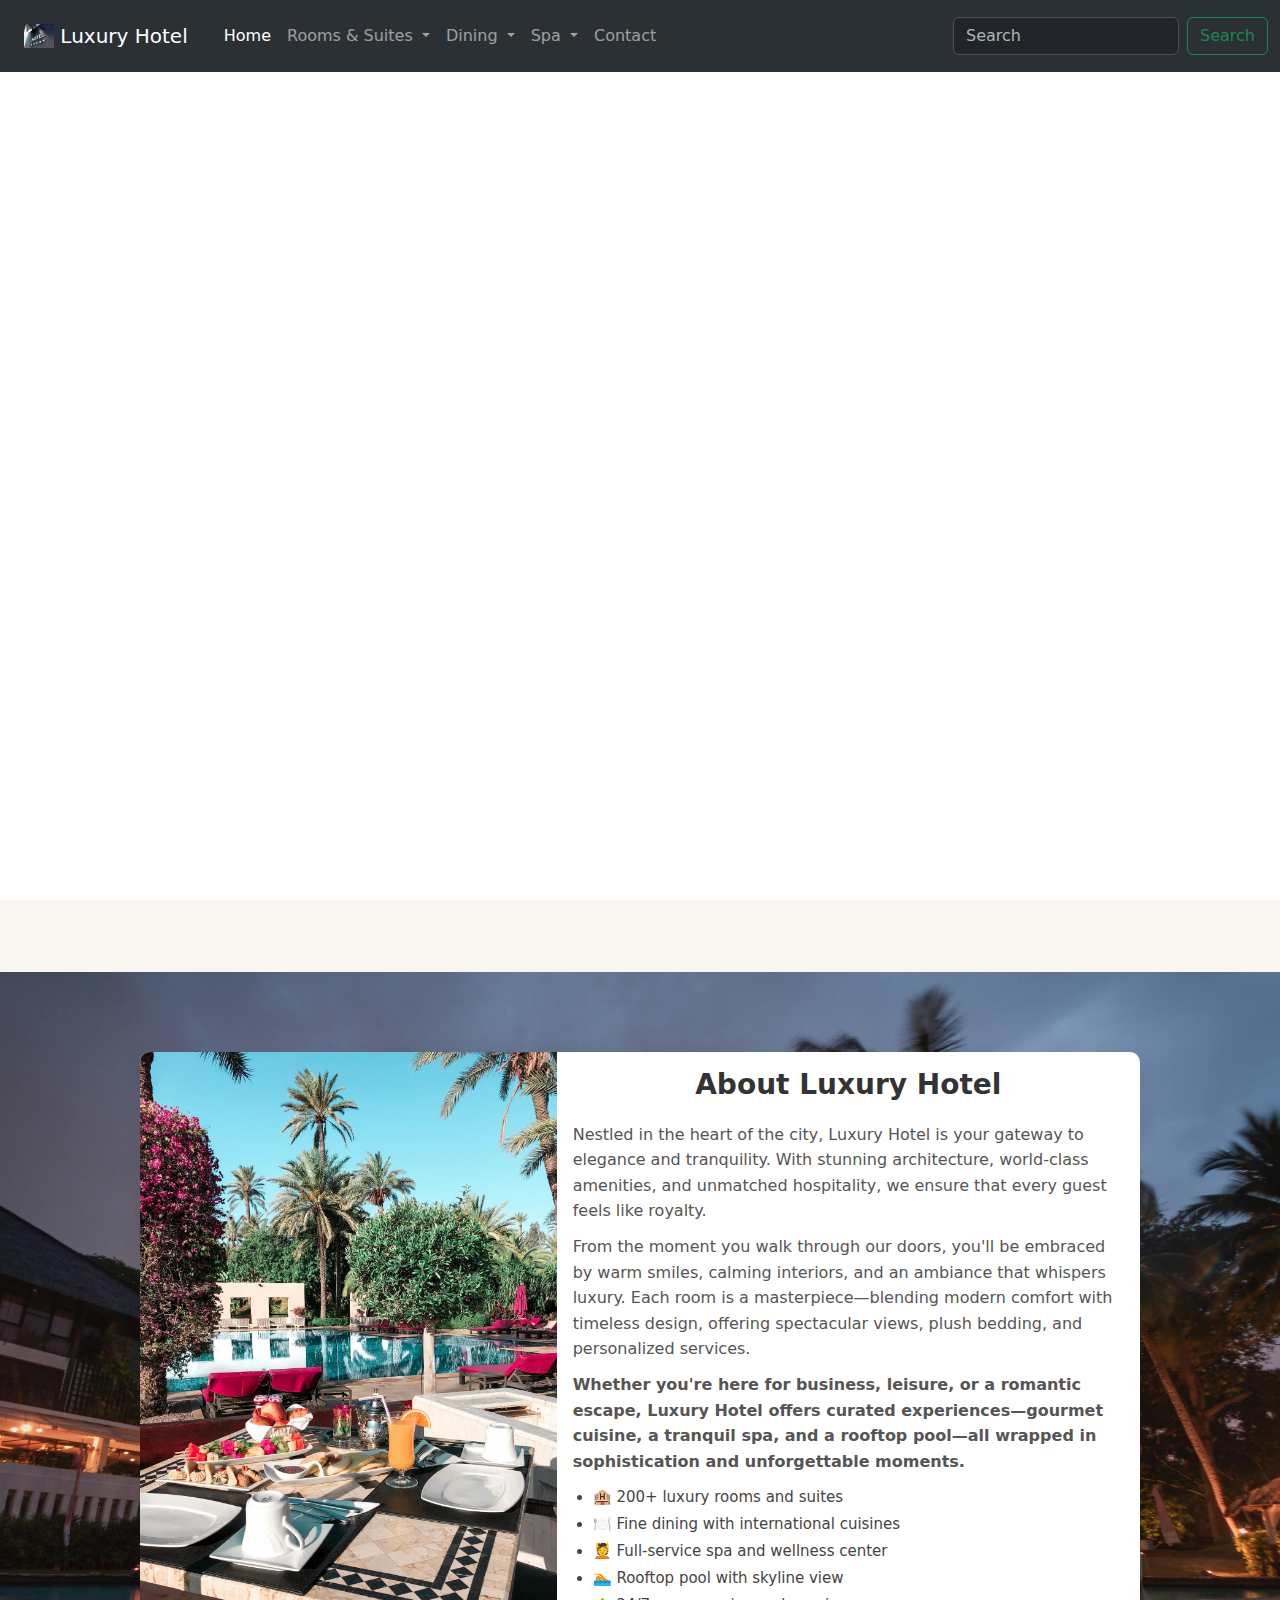
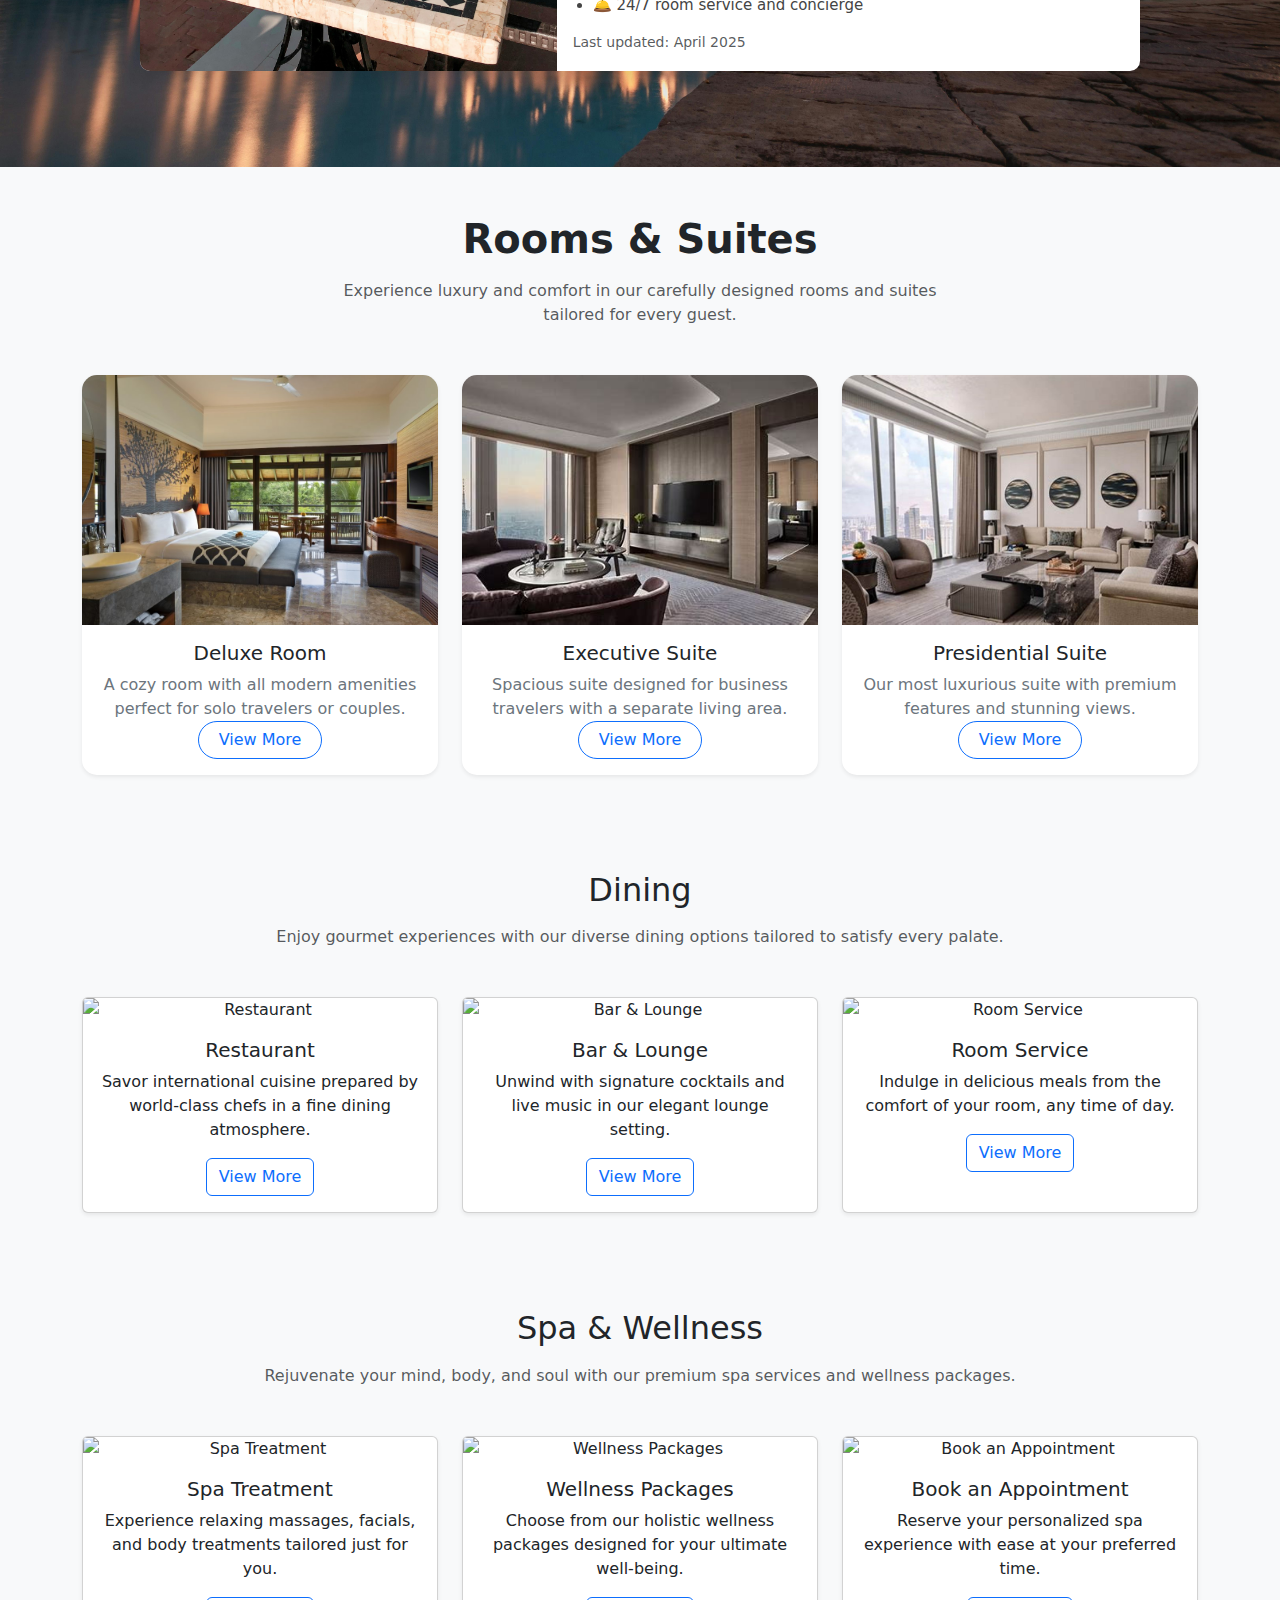
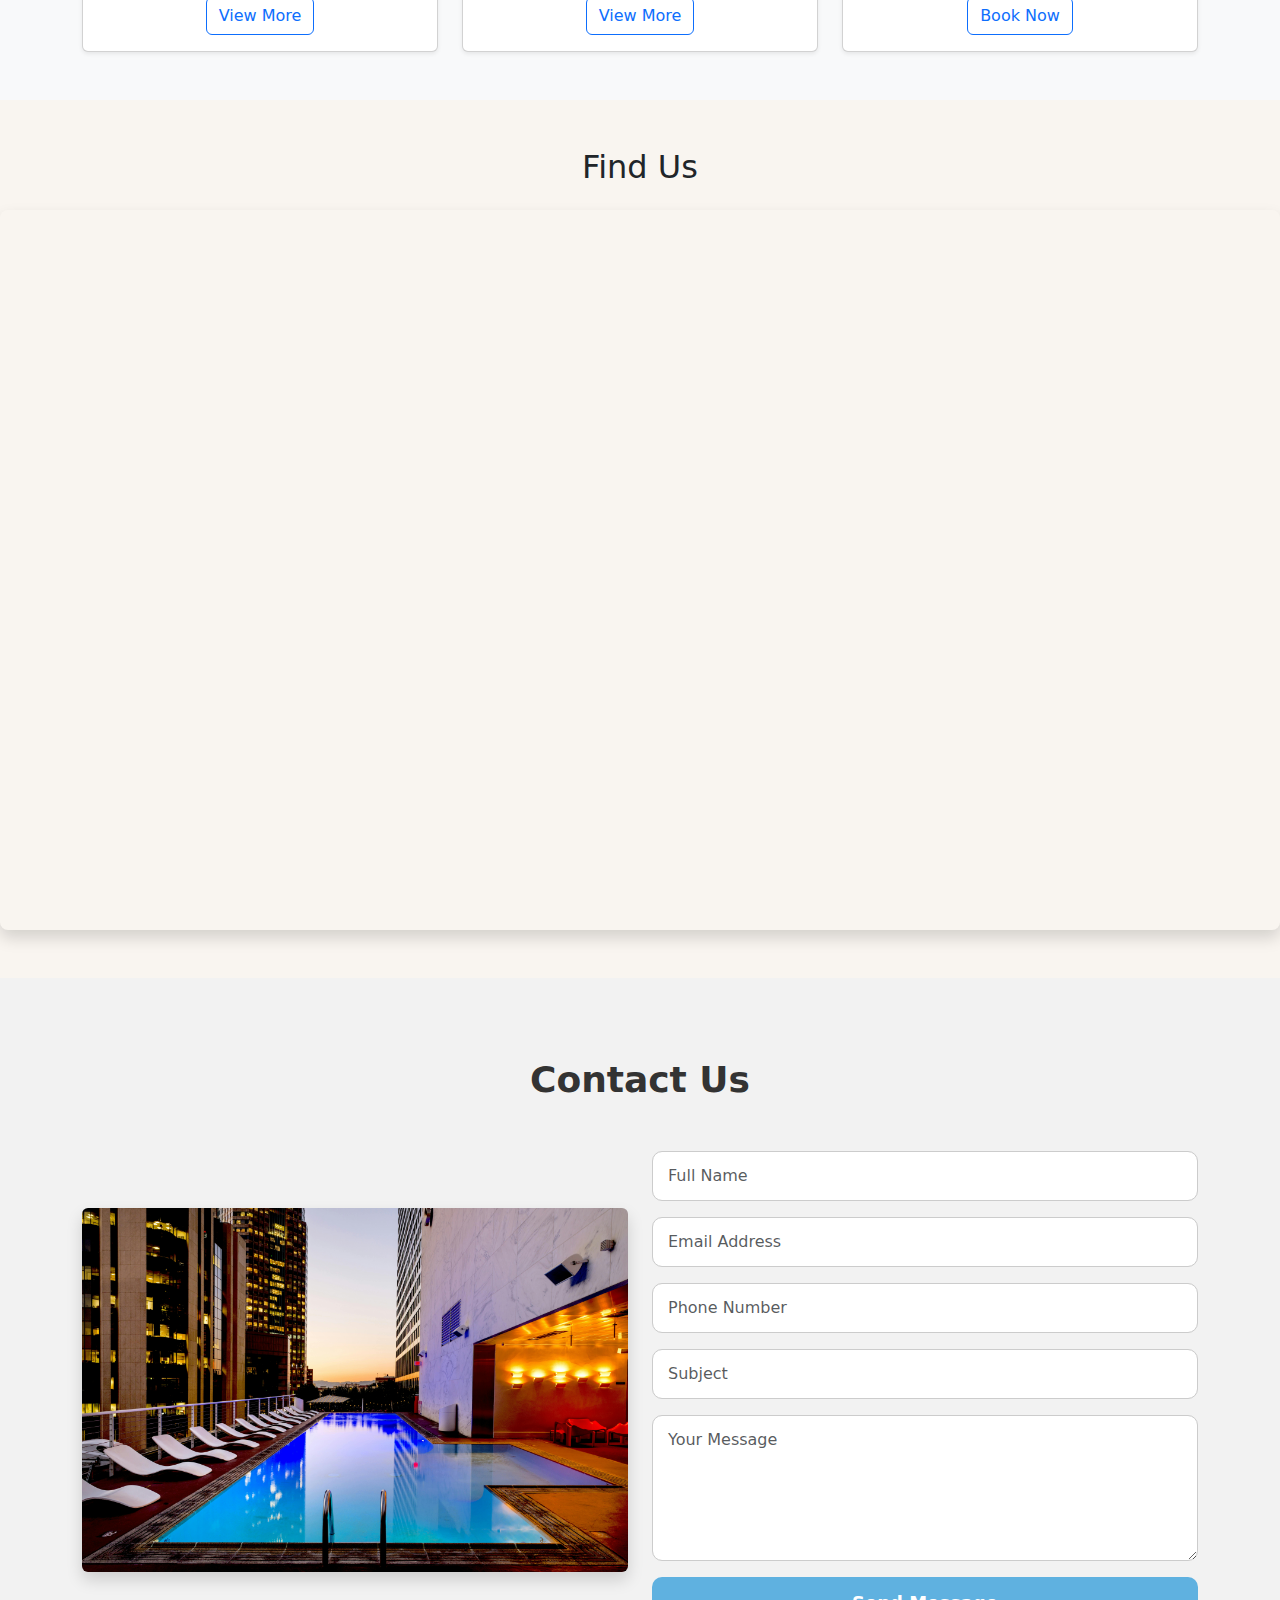
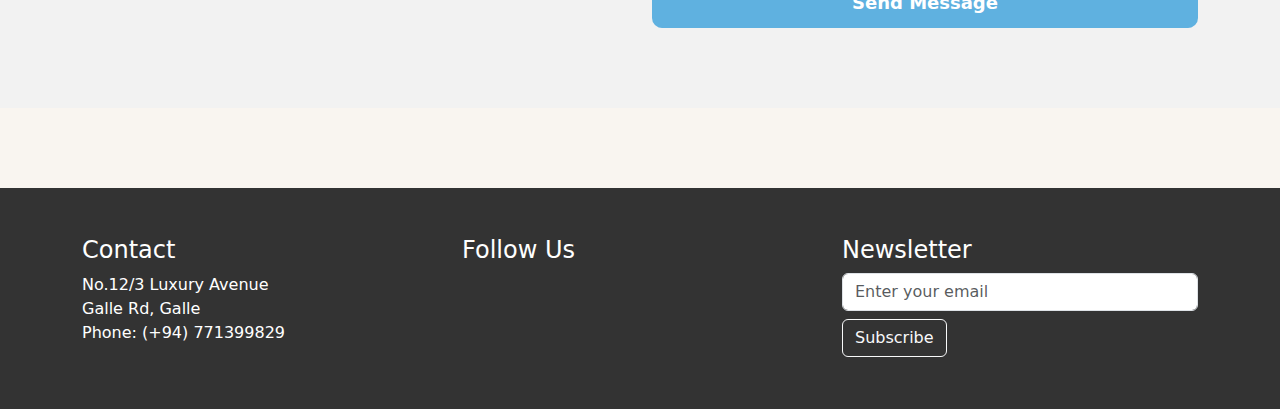
==== commit f005bd23: "added spa section to index page" ====
--- a/index.html
+++ b/index.html
@@ -232,6 +232,51 @@
           </div>
         </section>
 
+        <!-- spa section-->
+        <section id="spa" class="main-page-section py-5 bg-light">
+          <div class="container text-center">
+            <h2 class="mb-3">Spa & Wellness</h2>
+            <p class="mb-5 text-muted">Rejuvenate your mind, body, and soul with our premium spa services and wellness packages.</p>
+
+            <div class="row g-4">
+              <!-- Spa Treatment -->
+              <div class="col-md-4">
+                <div class="card h-100 shadow-sm">
+                  <img src="/assets/images/spa-treatment.jpg" class="card-img-top" alt="Spa Treatment">
+                  <div class="card-body">
+                    <h5 class="card-title">Spa Treatment</h5>
+                    <p class="card-text">Experience relaxing massages, facials, and body treatments tailored just for you.</p>
+                    <a href="/pages/spa-treatment.html" class="btn btn-outline-primary">View More</a>
+                  </div>
+                </div>
+              </div>
+
+              <!-- Wellness Packages -->
+              <div class="col-md-4">
+                <div class="card h-100 shadow-sm">
+                  <img src="/assets/images/wellness-packages.jpg" class="card-img-top" alt="Wellness Packages">
+                  <div class="card-body">
+                    <h5 class="card-title">Wellness Packages</h5>
+                    <p class="card-text">Choose from our holistic wellness packages designed for your ultimate well-being.</p>
+                    <a href="/pages/wellness-packages.html" class="btn btn-outline-primary">View More</a>
+                  </div>
+                </div>
+              </div>
+
+              <!-- Book an Appointment -->
+              <div class="col-md-4">
+                <div class="card h-100 shadow-sm">
+                  <img src="/assets/images/book-appointment.jpg" class="card-img-top" alt="Book an Appointment">
+                  <div class="card-body">
+                    <h5 class="card-title">Book an Appointment</h5>
+                    <p class="card-text">Reserve your personalized spa experience with ease at your preferred time.</p>
+                    <a href="/pages/book-appointment.html" class="btn btn-outline-primary">Book Now</a>
+                  </div>
+                </div>
+              </div>
+            </div>
+          </div>
+        </section>
 
         <!-- adding google map location using it embedded link -->
         <section id="map-section" class="main-page-section text-center py-5">
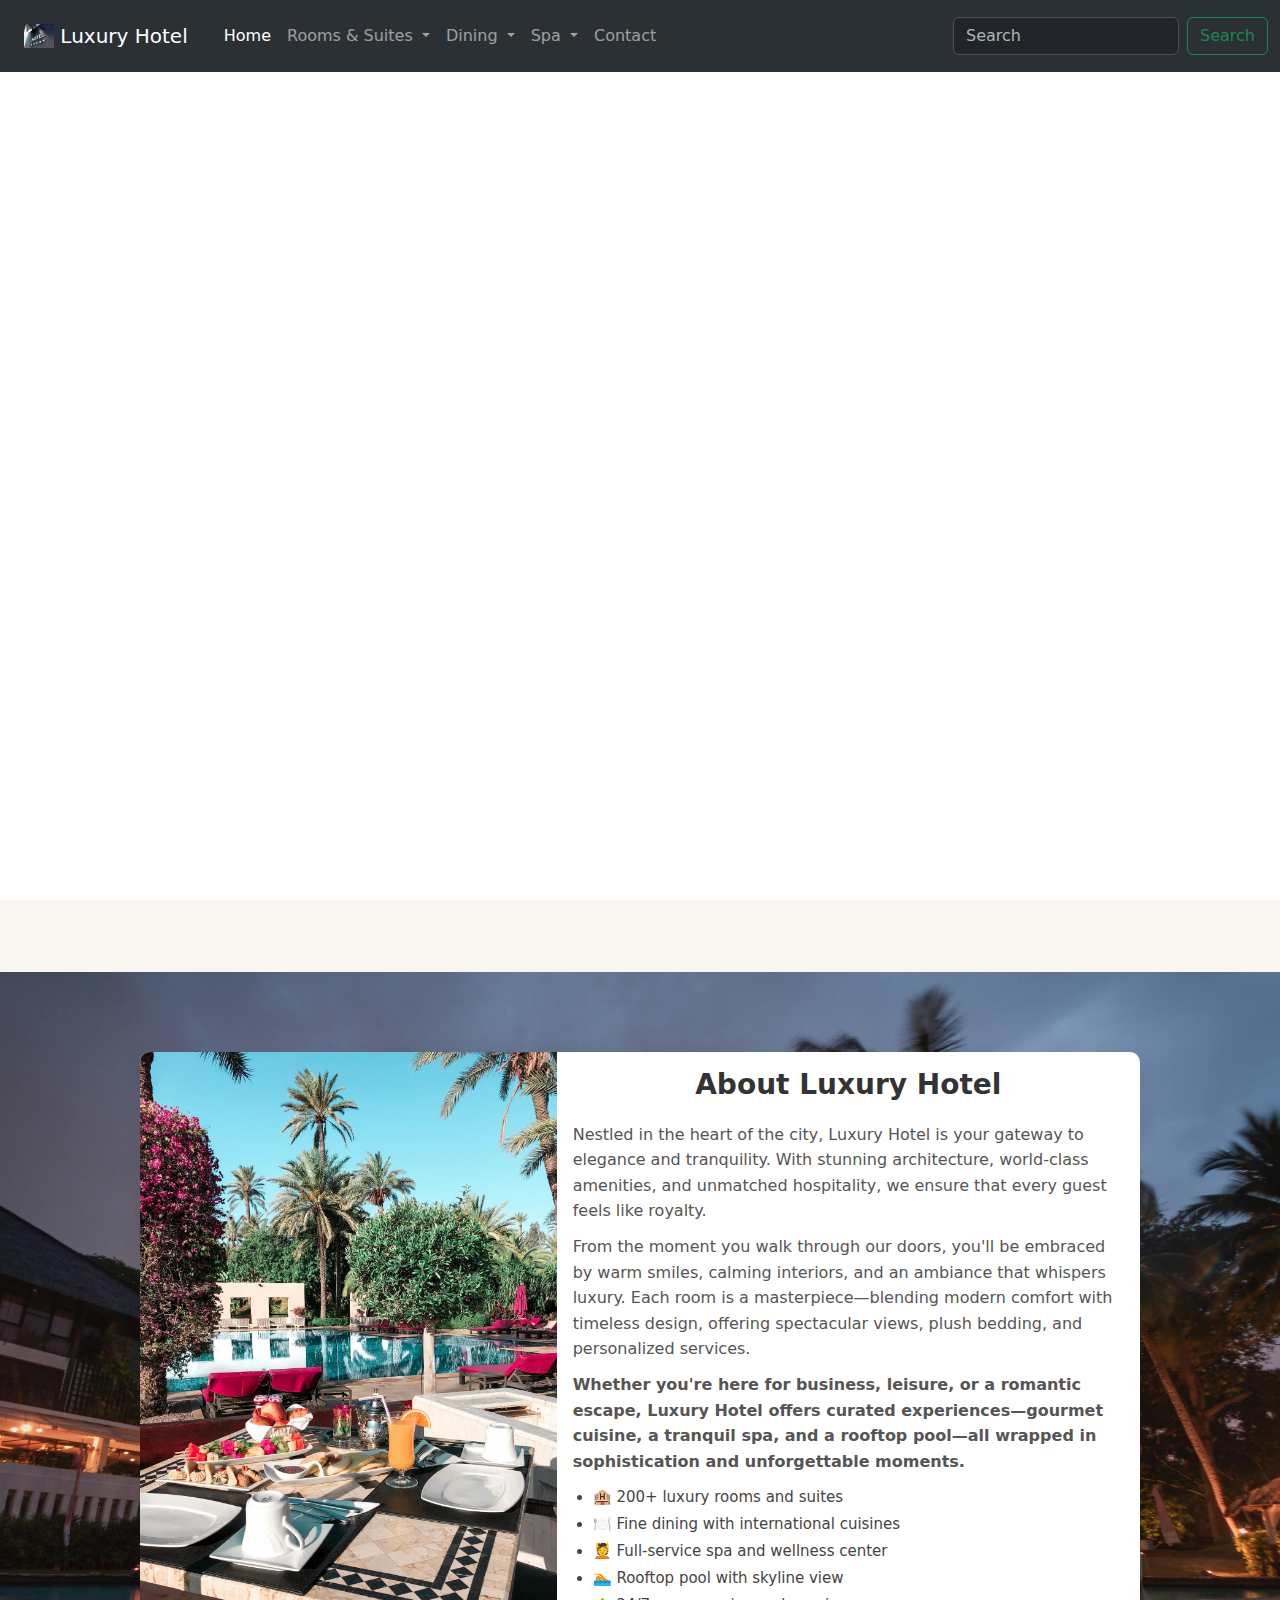
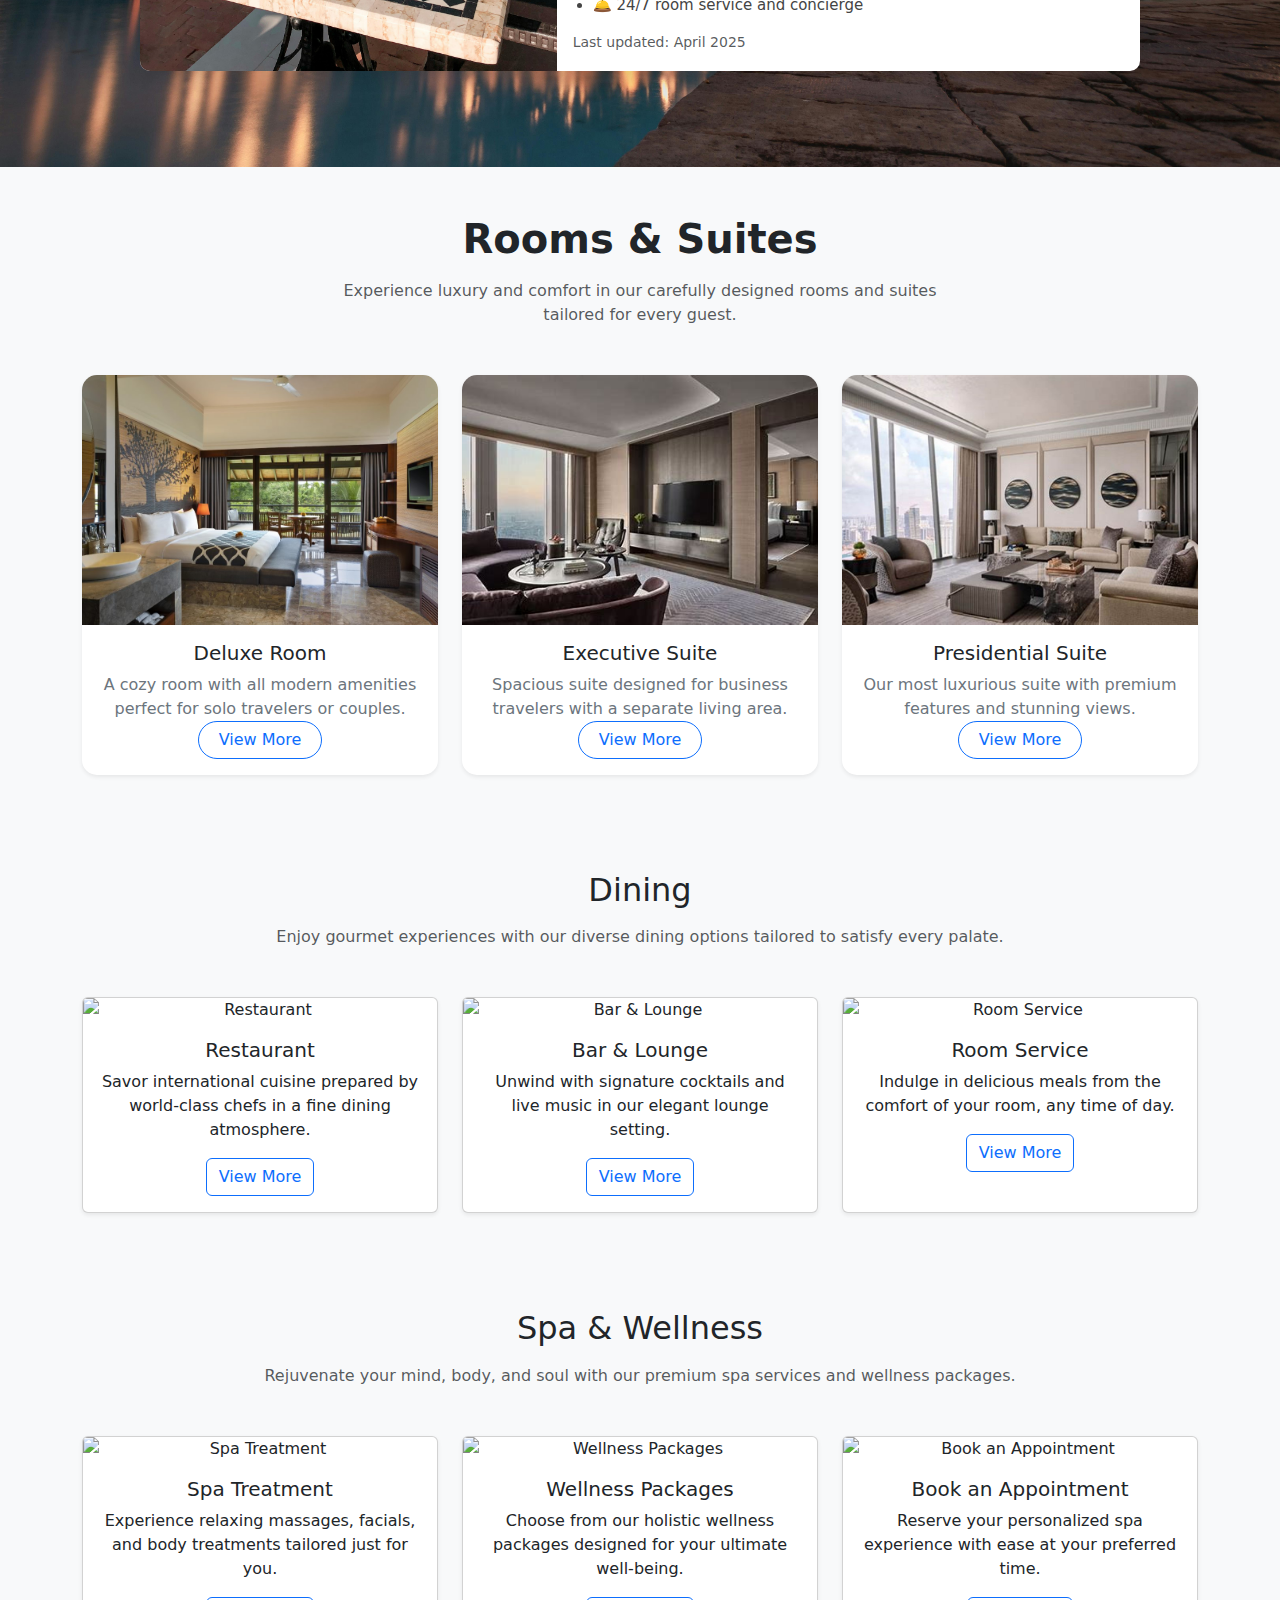
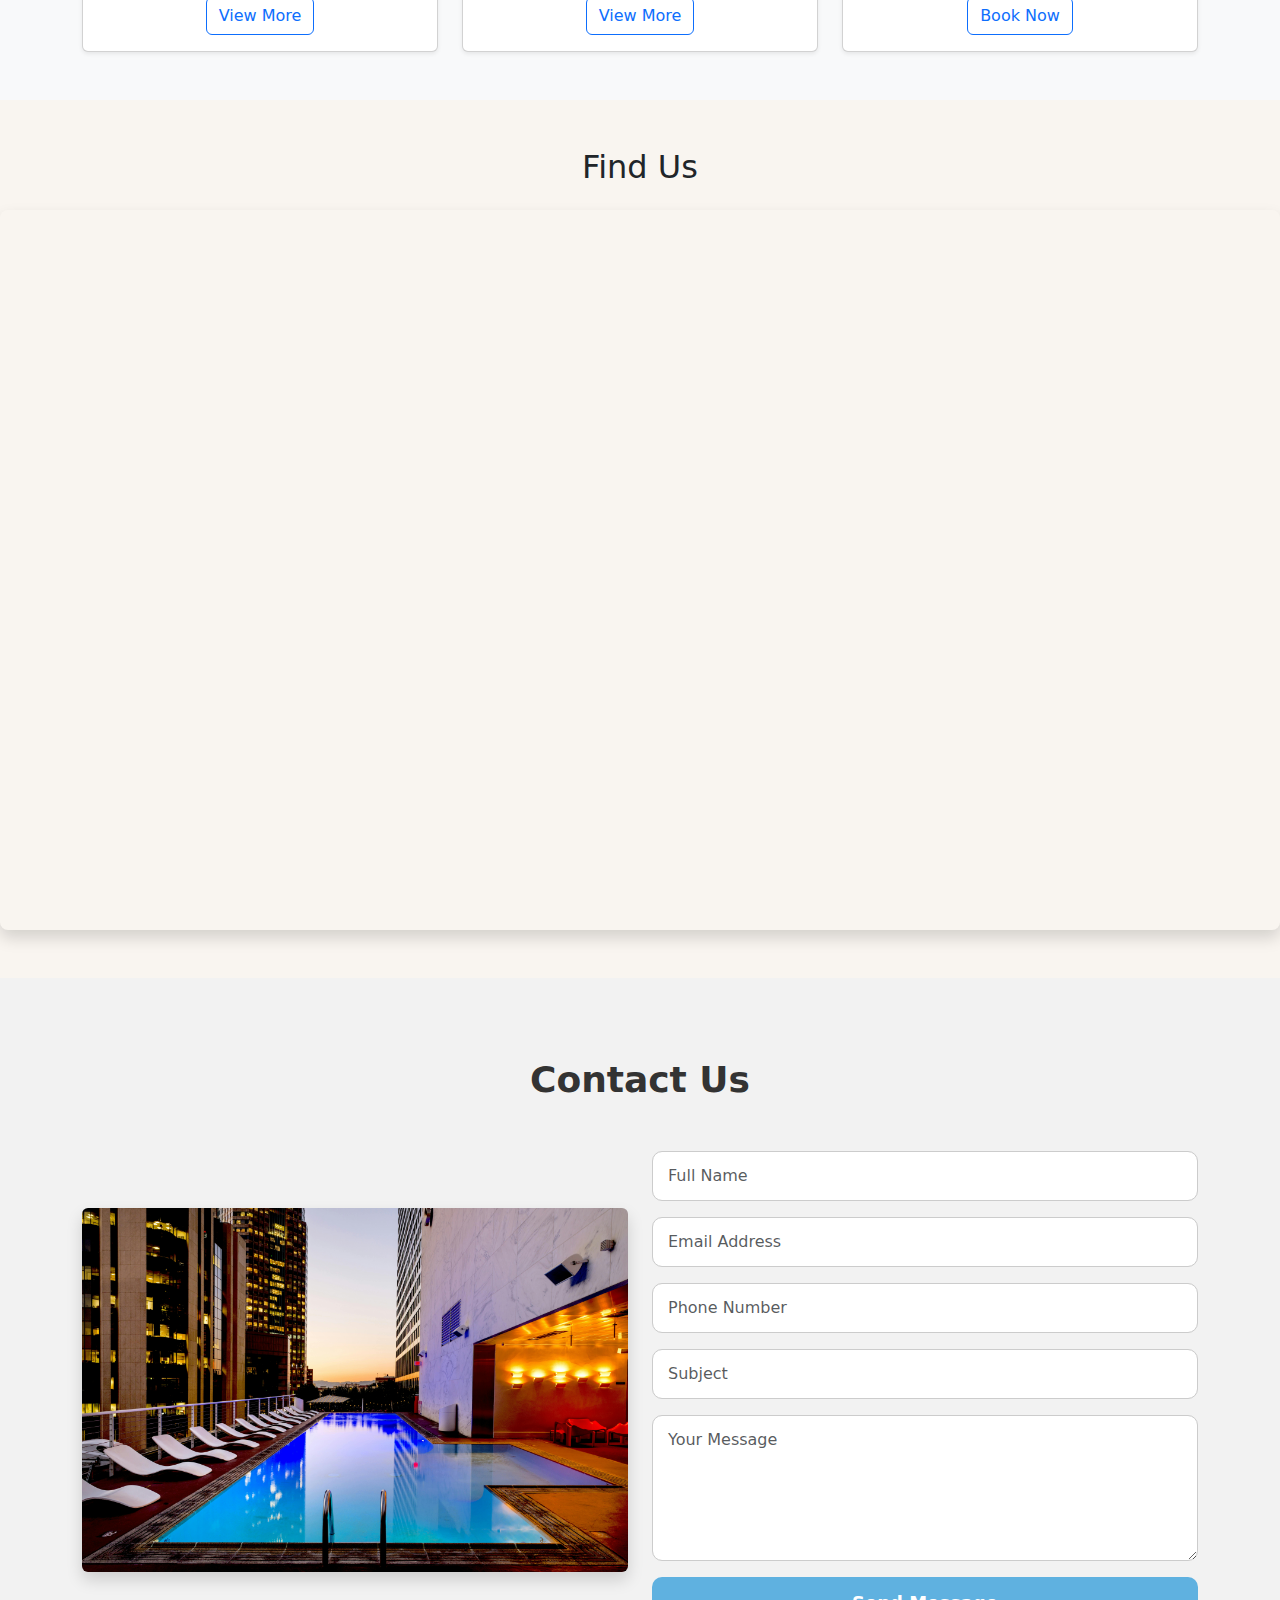
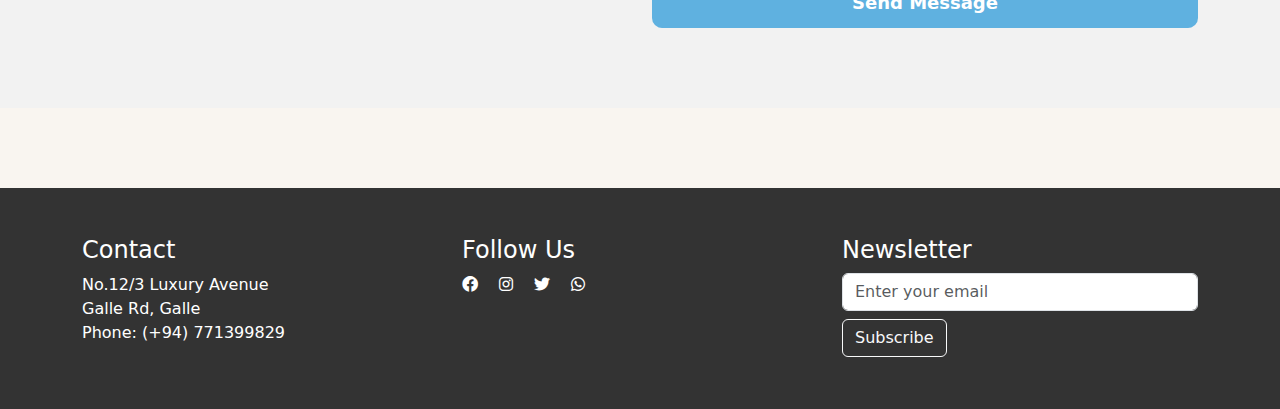
==== commit 6ec492cf: "update rooms pages html,index.html and contact CSS" ====
--- a/index.html
+++ b/index.html
@@ -15,6 +15,7 @@
 
     <link rel="stylesheet" href="/css/hero-section.css">
     <link rel="stylesheet" href="/css/contact-section.css">
+    <link rel="stylesheet" href="https://cdnjs.cloudflare.com/ajax/libs/font-awesome/6.0.0/css/all.min.css">
     <link 
         href="https://cdn.jsdelivr.net/npm/bootstrap@5.3.3/dist/css/bootstrap.min.css" 
         rel="stylesheet" 
@@ -340,7 +341,14 @@
                   </div>
                   <div class="col-md-4">
                       <h4>Follow Us</h4>
-                      <!-- Add social media links -->
+                      <div class="social-links">
+                        <a href="#" class="text-white me-3"><i class="fab fa-facebook"></i></a>
+                        <a href="#" class="text-white me-3"><i class="fab fa-instagram"></i></a>
+                        <a href="#" class="text-white me-3"><i class="fab fa-twitter"></i></a>
+                        <a href="https://wa.me/your-number" class="text-white me-3" target="_blank">
+                          <i class="fab fa-whatsapp"></i>
+                        </a>
+                      </div>
                   </div>
                   <div class="col-md-4">
                       <h4>Newsletter</h4>
--- a/css/contact-section.css
+++ b/css/contact-section.css
@@ -54,4 +54,5 @@
     color: white;
     padding: 3rem 0;
     margin-top: 5rem;
+    
 }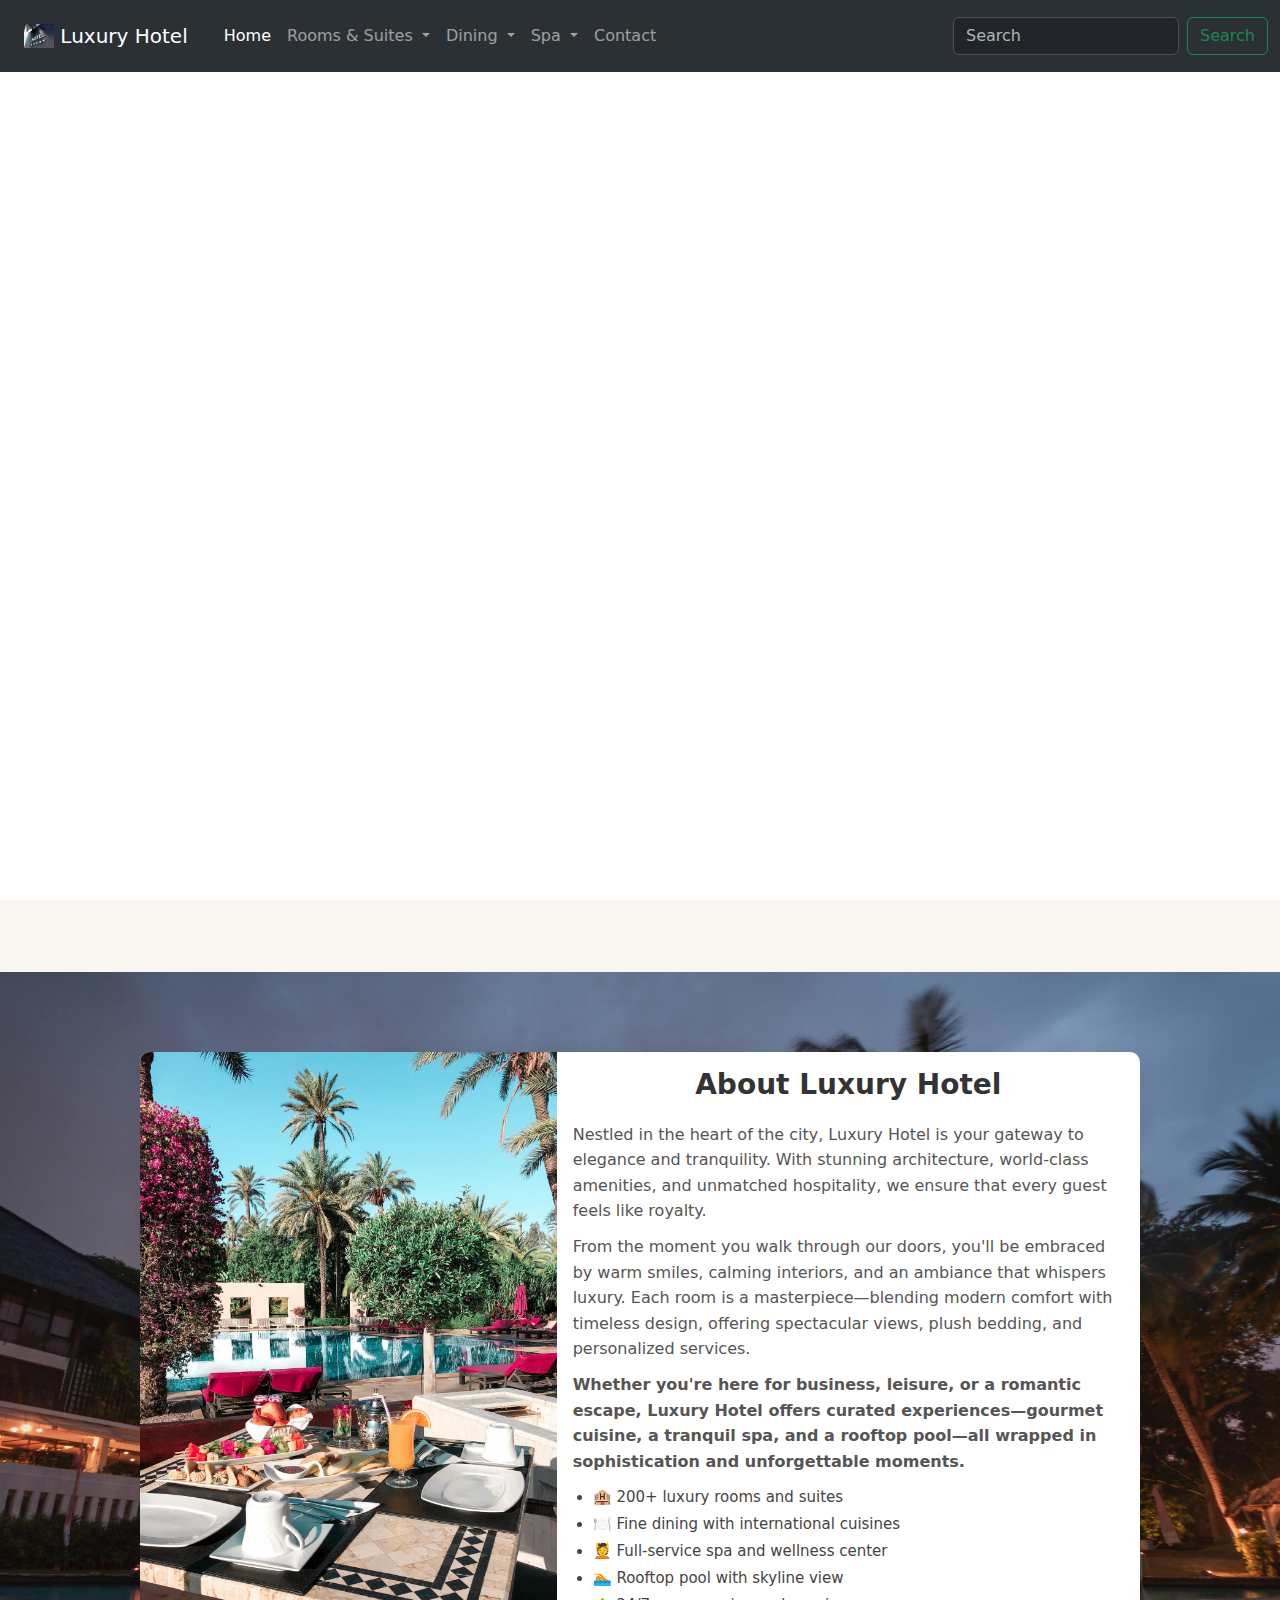
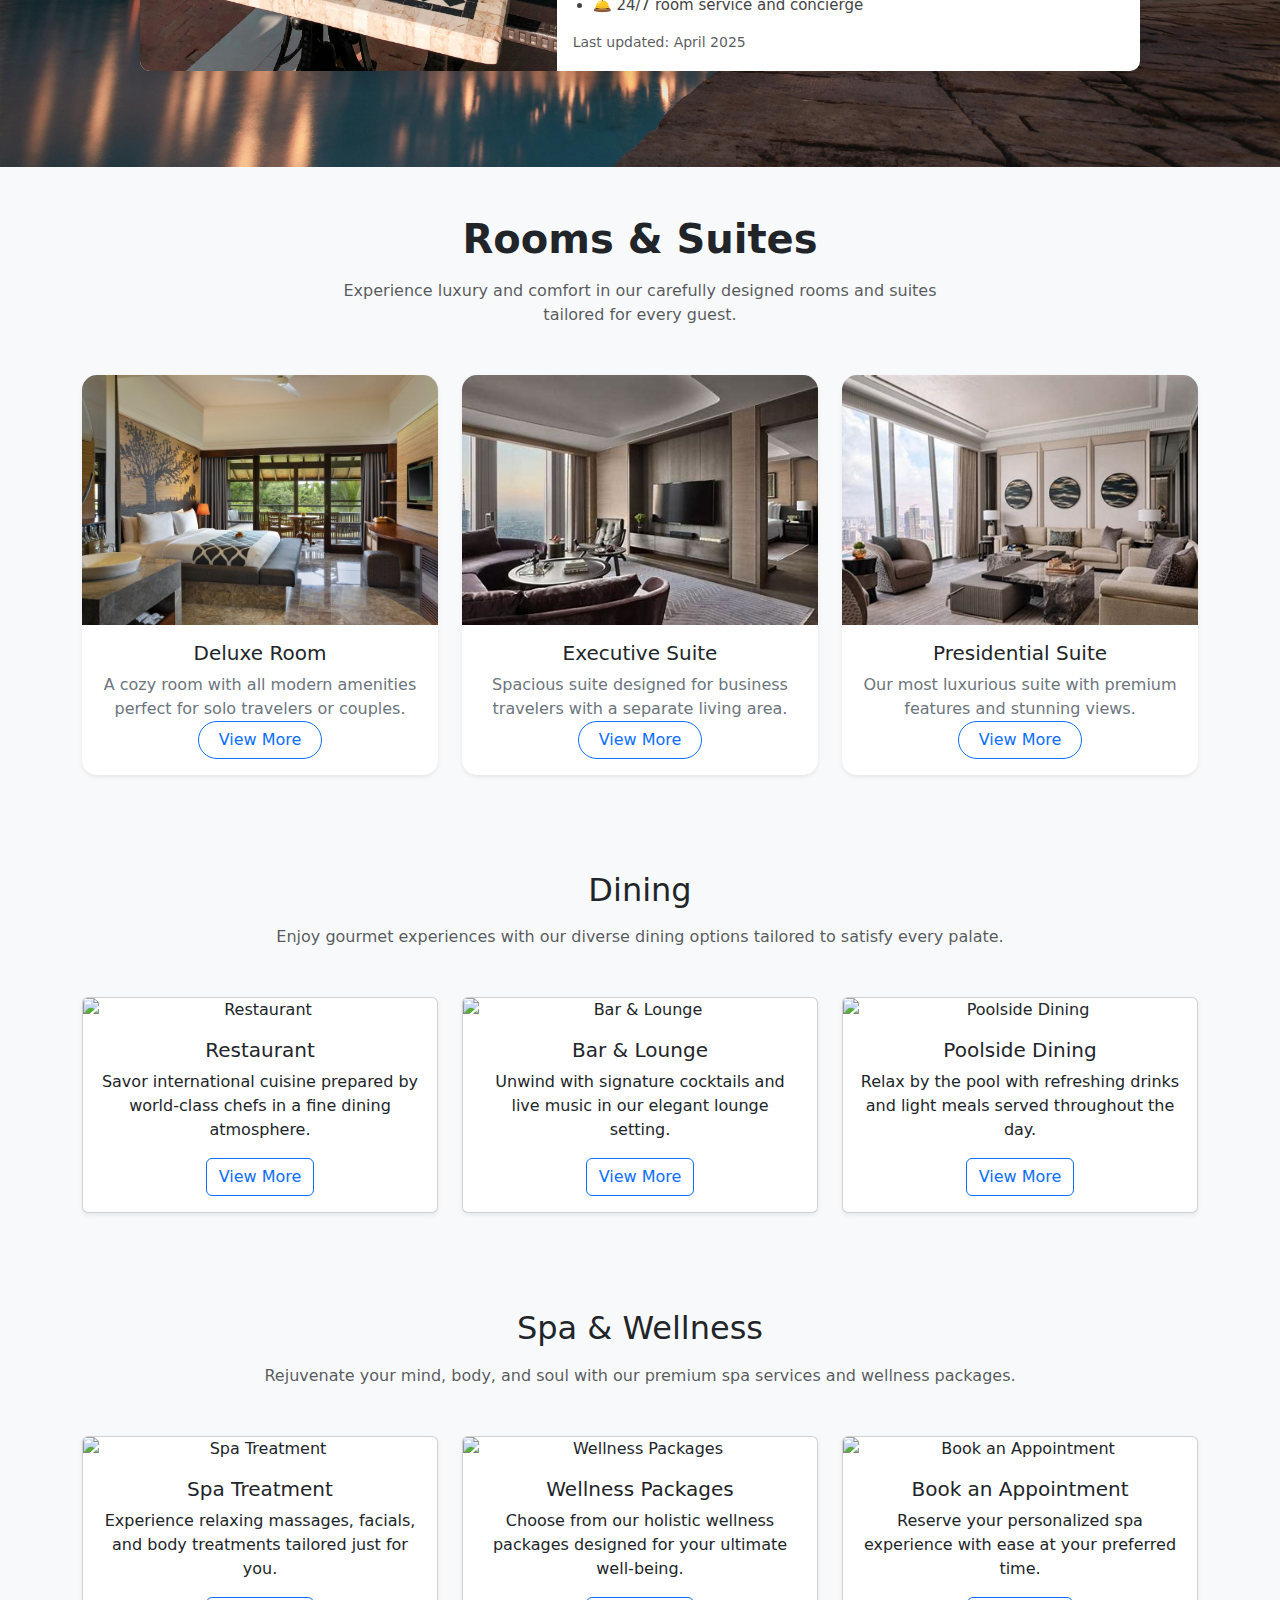
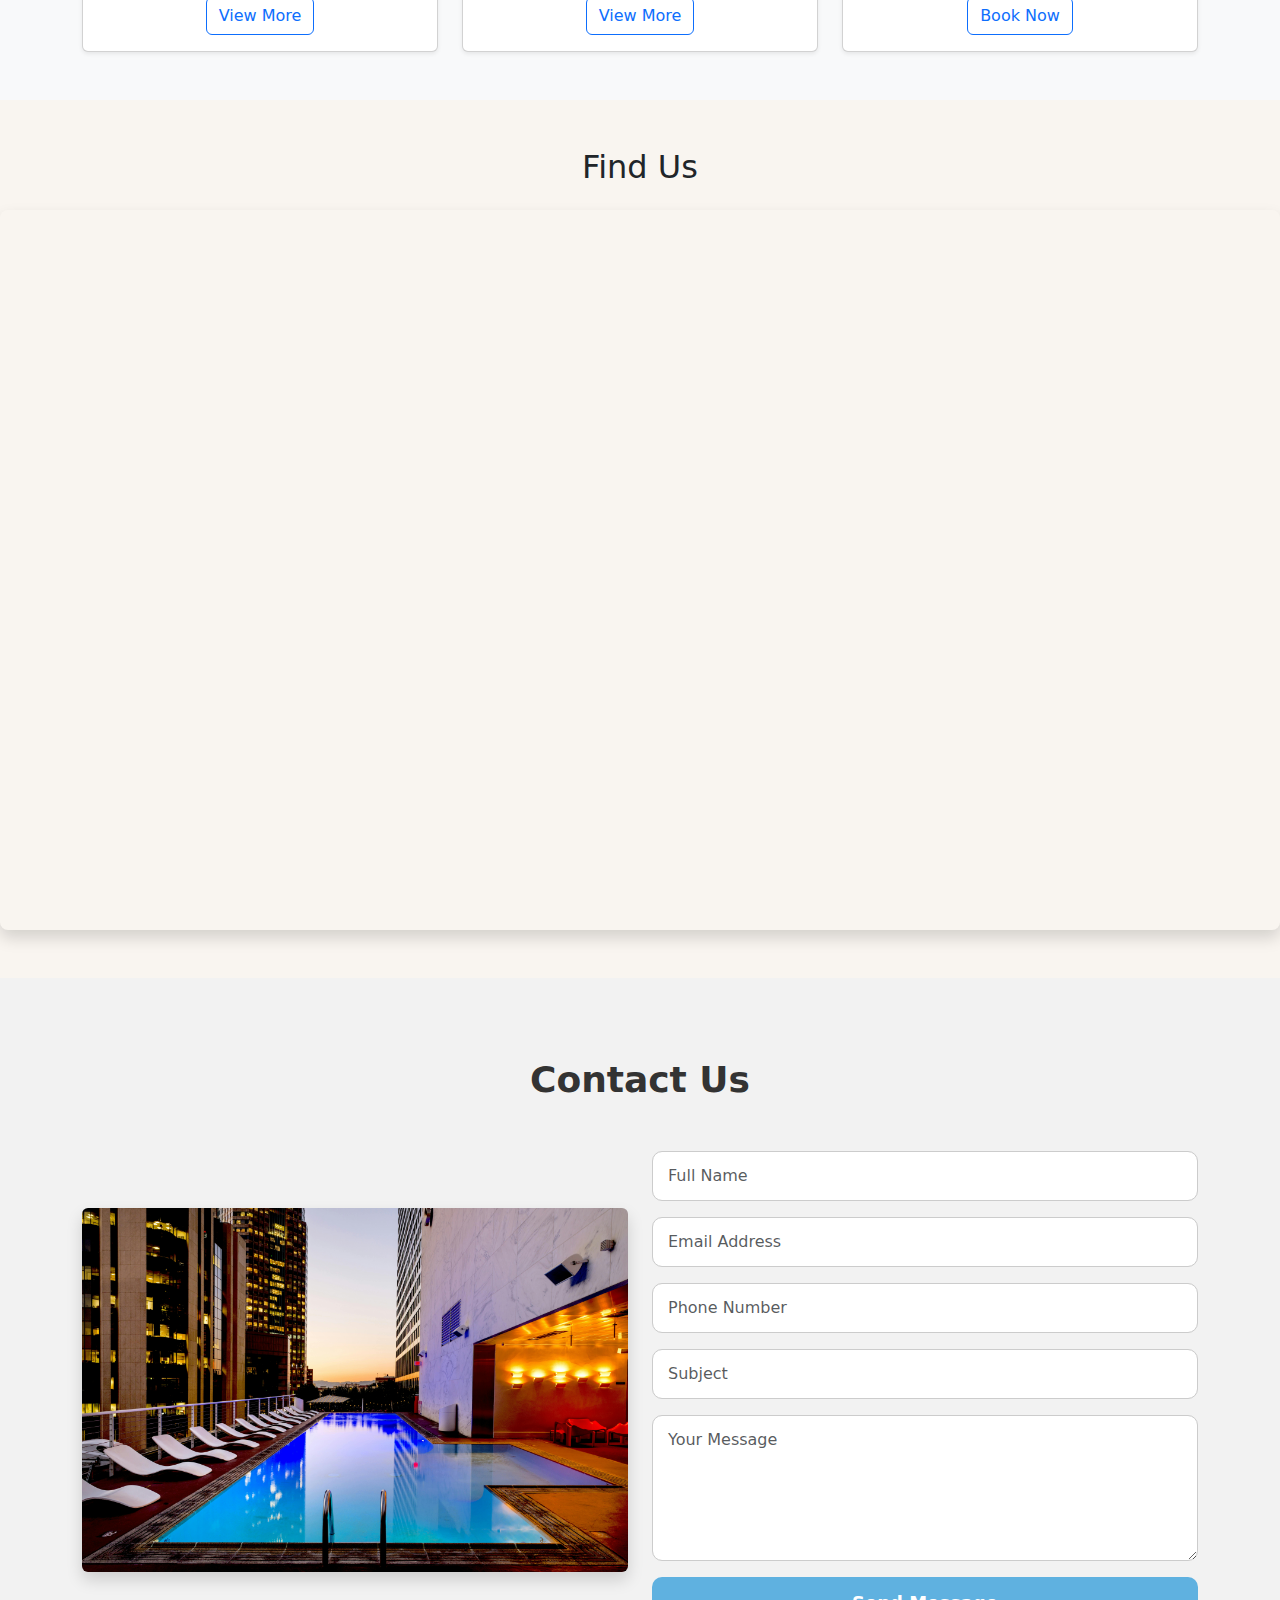
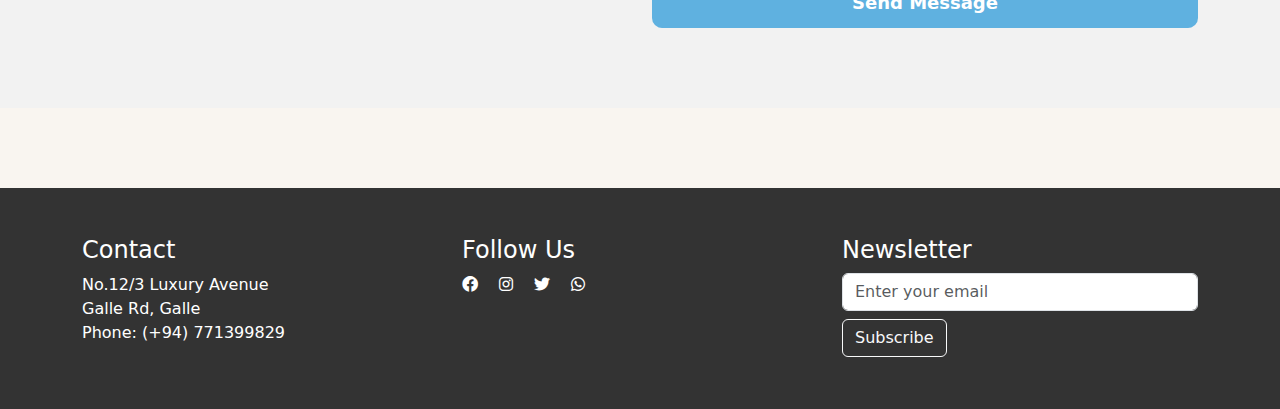
==== commit a3292970: "Replaced Room Section inside Dining Section with Poolside Dining" ====
--- a/index.html
+++ b/index.html
@@ -64,7 +64,7 @@
                     <ul class="dropdown-menu">
                       <li><a class="dropdown-item" href="#">Restaurant</a></li>
                       <li><a class="dropdown-item" href="#">Bar & Lounge</a></li>
-                      <li><a class="dropdown-item" href="#">Room Service</a></li>
+                      <li><a class="dropdown-item" href="#rooms">Room Service</a></li>
                     </ul>
                   </li>
                   <!-- Spa Dropdown -->
@@ -218,14 +218,14 @@
                 </div>
               </div>
 
-              <!-- Room Service -->
-              <div class="col-md-4">
-                <div class="card h-100 shadow-sm">
-                  <img src="/assets/images/room-service.jpg" class="card-img-top" alt="Room Service">
-                  <div class="card-body">
-                    <h5 class="card-title">Room Service</h5>
-                    <p class="card-text">Indulge in delicious meals from the comfort of your room, any time of day.</p>
-                    <a href="/pages/room-service.html" class="btn btn-outline-primary">View More</a>
+              <!-- Poolside Dining -->
+              <div class="col-md-4">
+                <div class="card h-100 shadow-sm">
+                  <img src="/assets/images/poolside-dining.jpg" class="card-img-top" alt="Poolside Dining">
+                  <div class="card-body">
+                    <h5 class="card-title">Poolside Dining</h5>
+                    <p class="card-text">Relax by the pool with refreshing drinks and light meals served throughout the day.</p>
+                    <a href="/pages/poolside-dining.html" class="btn btn-outline-primary">View More</a>
                   </div>
                 </div>
               </div>
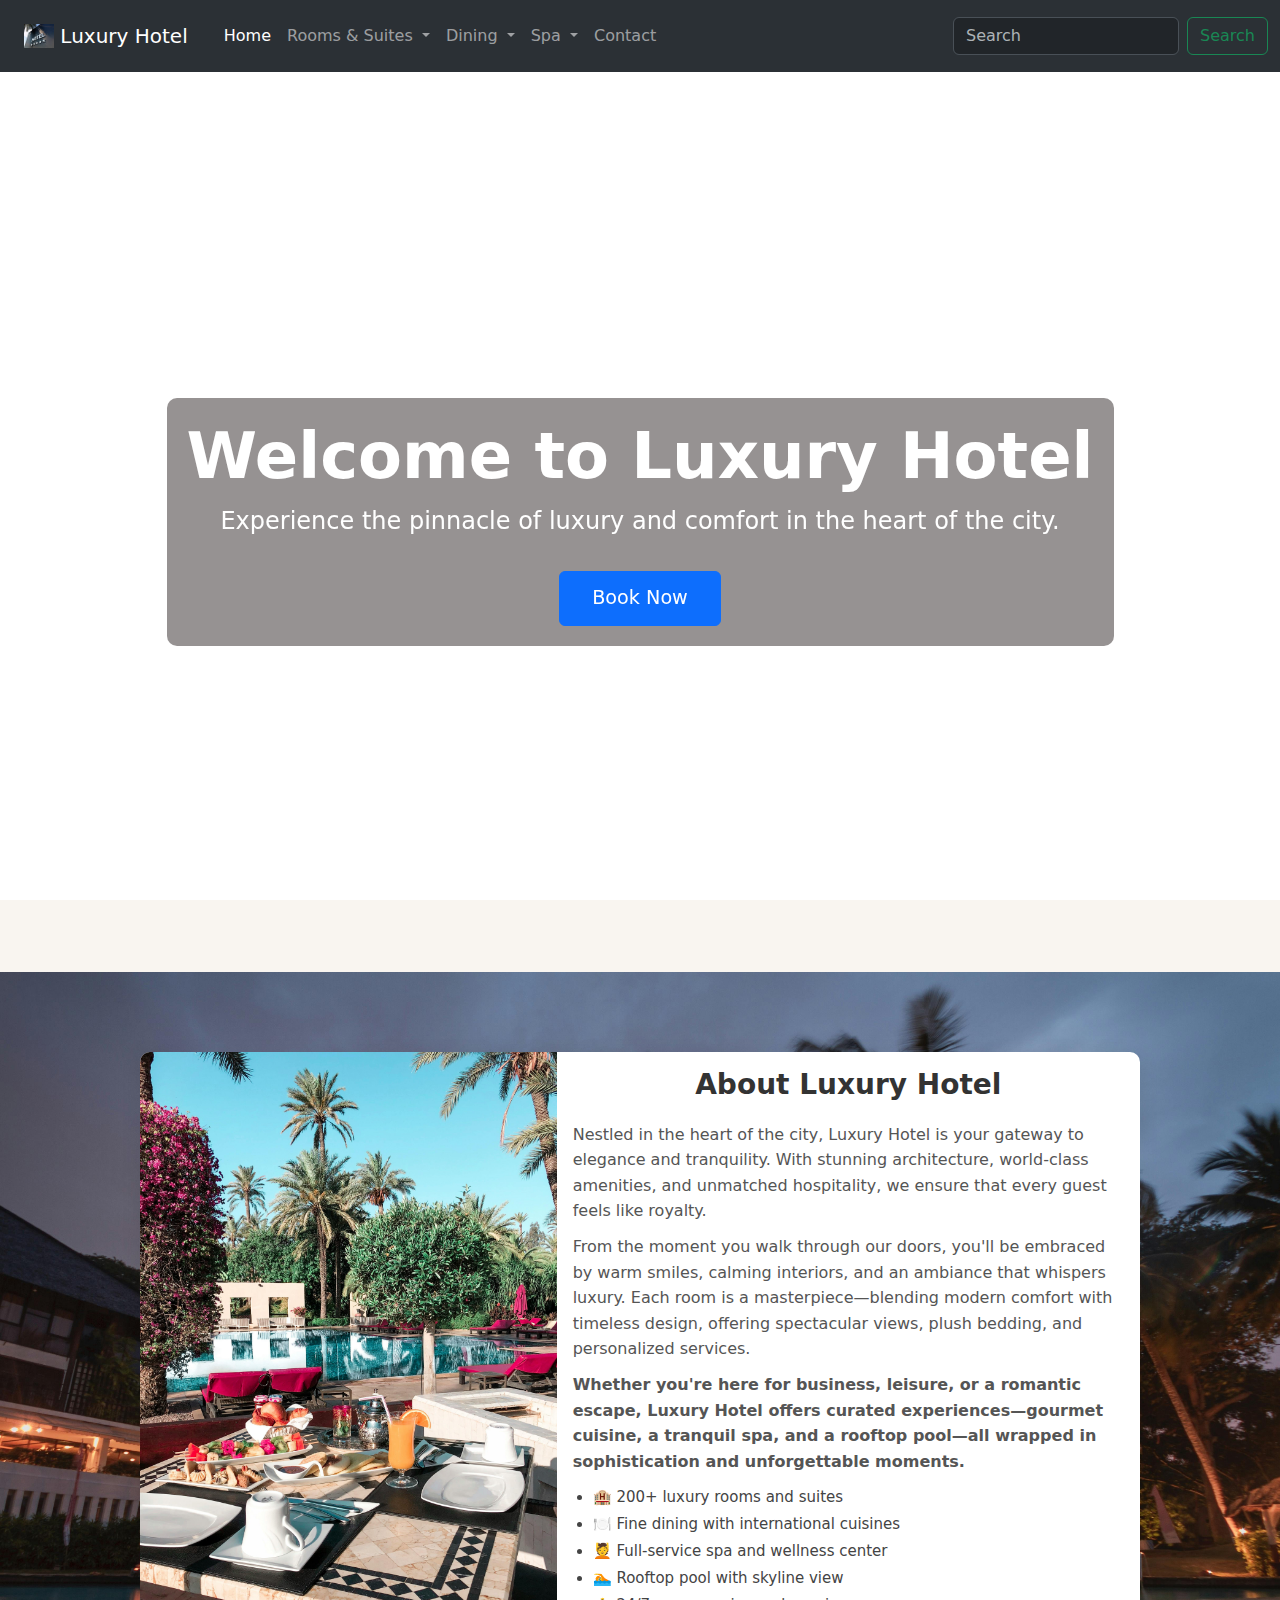
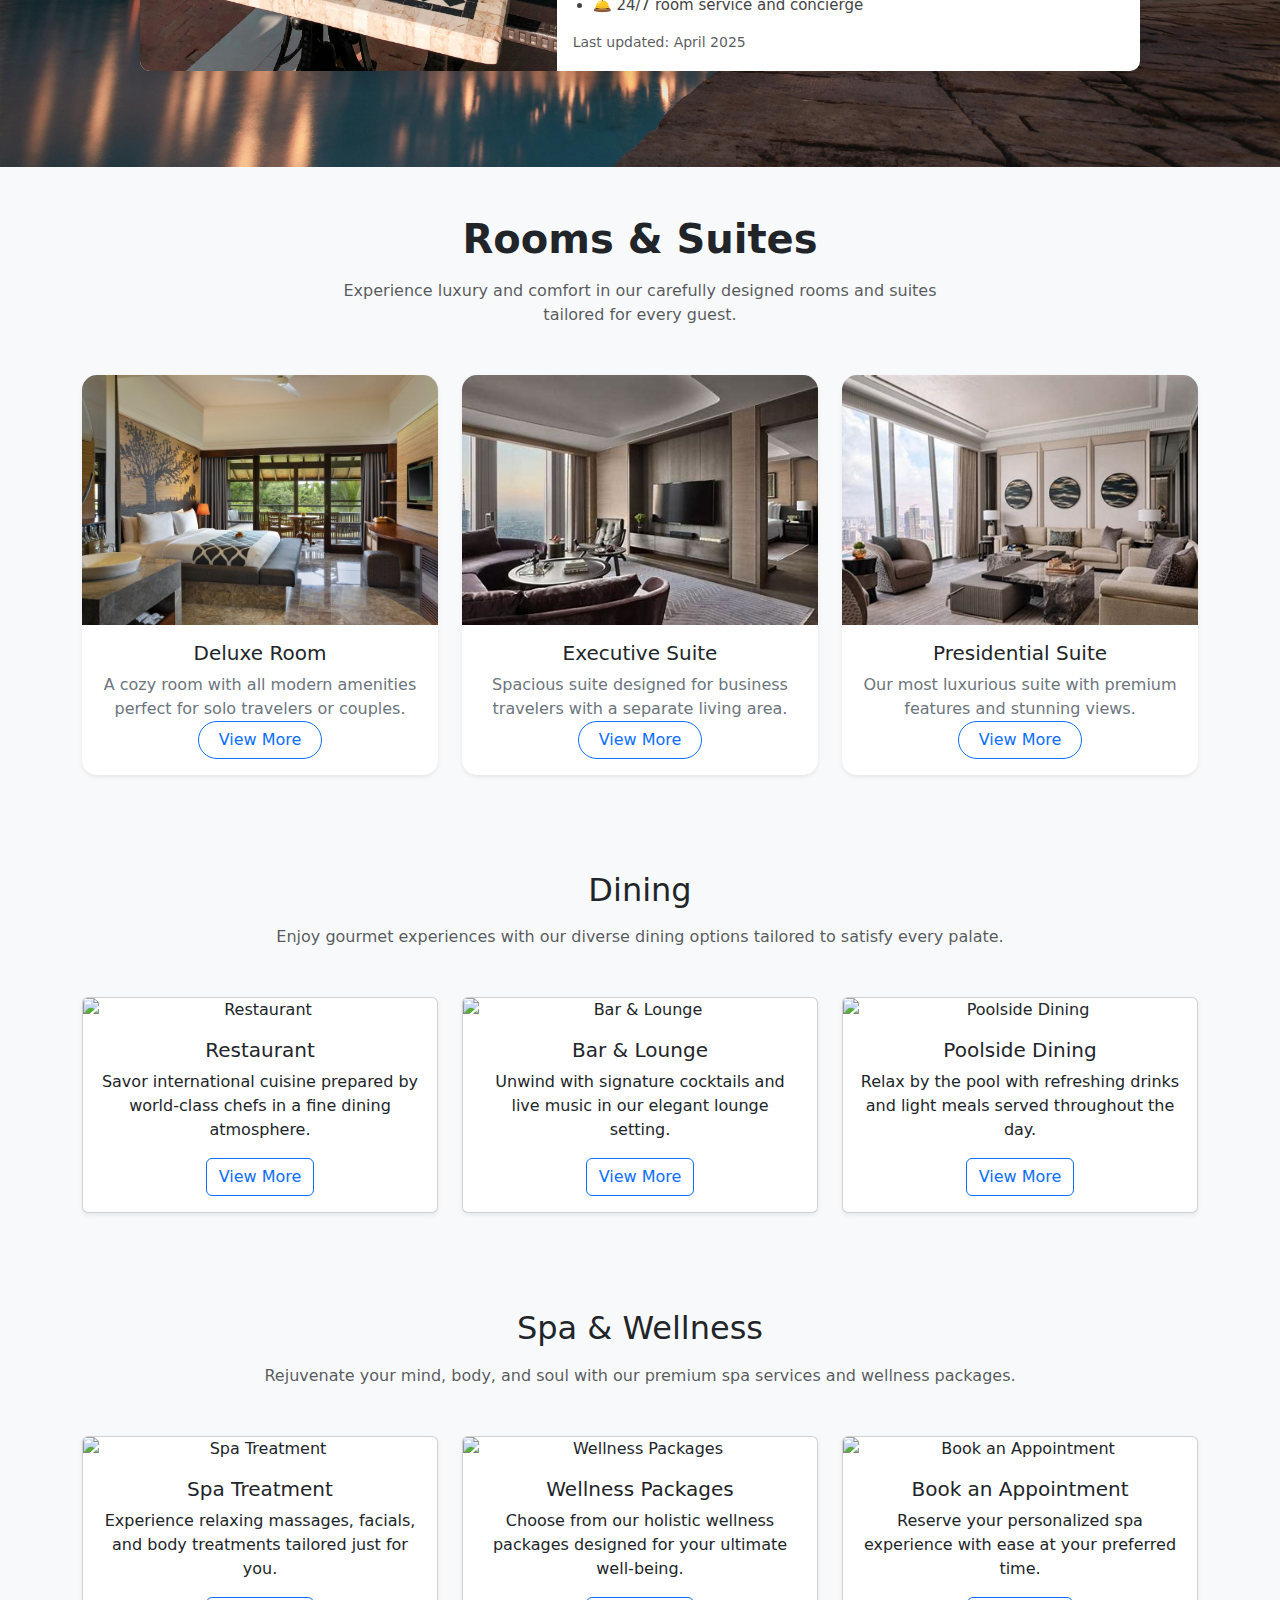
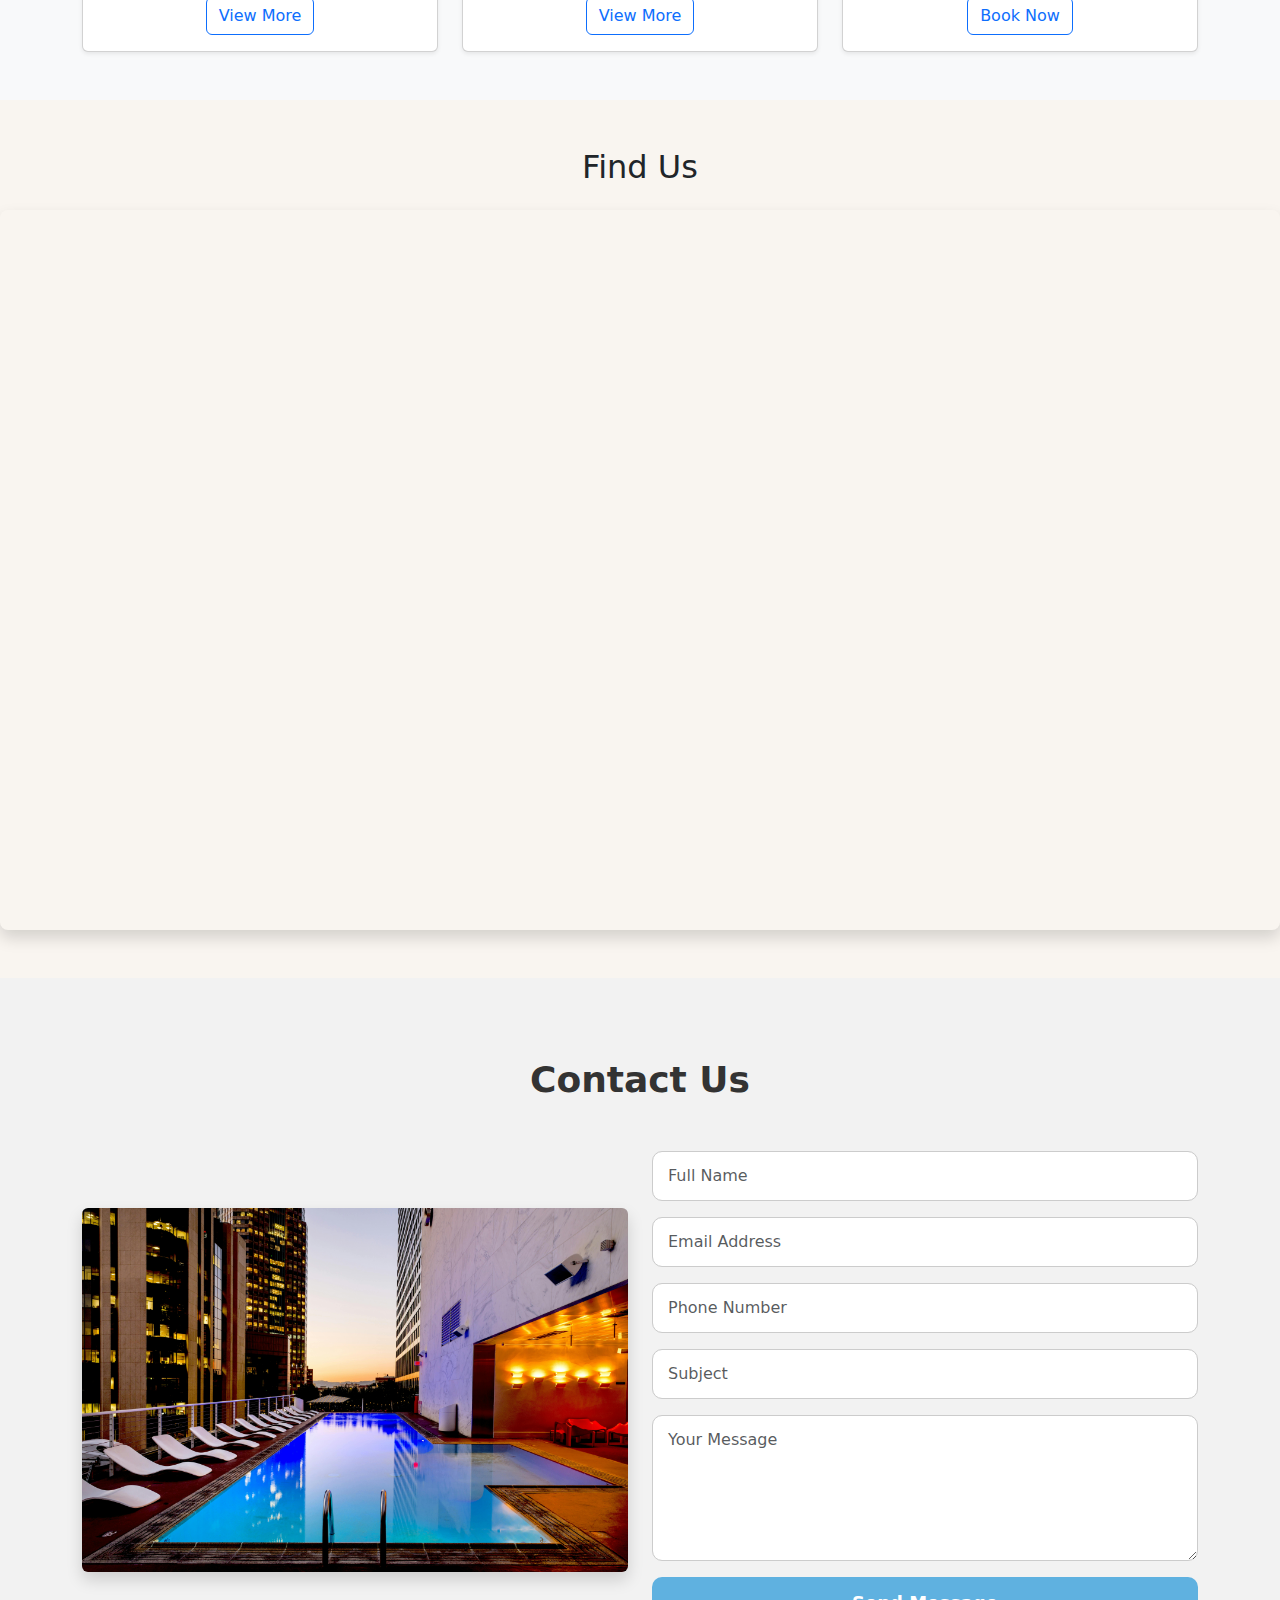
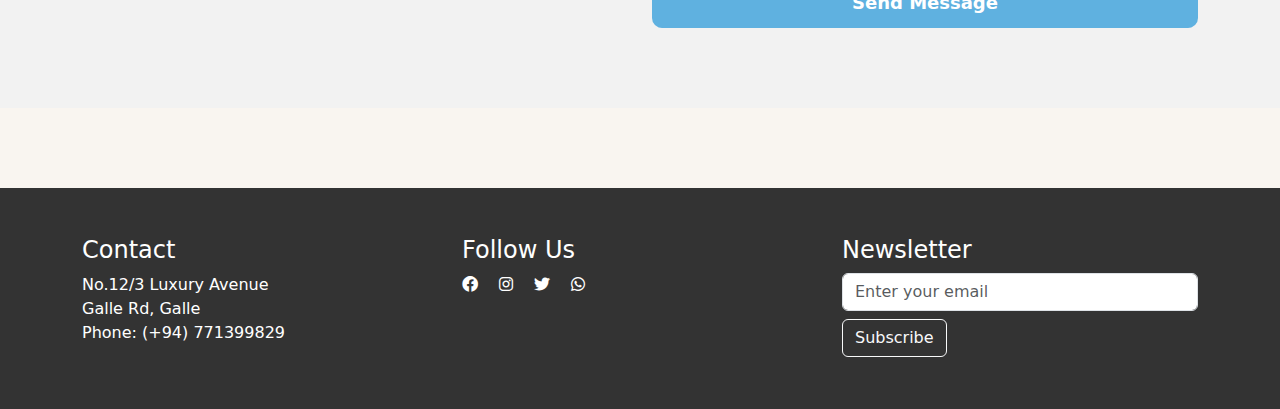
==== commit f5805d4e: "apply to css for bar-lounge.html page" ====
--- a/index.html
+++ b/index.html
@@ -9,9 +9,13 @@
     <link rel="stylesheet" href="/css/about-hotel-section.css">
 
     <link rel="stylesheet" href="/css/rooms-section.css">
-    <link rel="stylesheet" href="/css/pages-css/deluxe-room.css">
-    <link rel="stylesheet" href="/css/pages-css/executive-suite.css">
-    <link rel="stylesheet" href="/pages/presidential-suite.html">
+    <!-- 
+      <link rel="stylesheet" href="/css/pages-css/deluxe-room.css">
+      <link rel="stylesheet" href="/css/pages-css/executive-suite.css">
+      <link rel="stylesheet" href="/pages/presidential-suite.html">
+      <link rel="stylesheet" href="/css/pages-css/restaurant.css">
+      <link rel="stylesheet" href="/css/pages-css/bar-lounge.css"> 
+    -->
 
     <link rel="stylesheet" href="/css/hero-section.css">
     <link rel="stylesheet" href="/css/contact-section.css">
--- a/css/pages-css/restaurant.css
+++ b/css/pages-css/restaurant.css
@@ -0,0 +1,13 @@
+.hero-restaurant {
+    background: linear-gradient(rgba(0,0,0,0.5), rgba(0,0,0,0.5)), url('/assets/images');
+    height: 60vh;
+    background-size: cover;
+    background-position: center;
+}
+
+.menu-card {
+    transition: transform 0.3s;
+}
+.menu-card:hover {
+    transform: translateY(-10px);
+}--- a/css/pages-css/bar-lounge.css
+++ b/css/pages-css/bar-lounge.css
@@ -0,0 +1,15 @@
+.hero-lounge {
+    background: linear-gradient(rgba(0, 0, 0, 0.5), rgba(0, 0, 0, 0.5)), url('/assets/images/lounge-hero.jpg');
+    height: 60vh;
+    background-size: cover;
+    background-position: center;
+}
+
+.cocktail-card {
+    border: none;
+    transition: transform 0.3s;
+}
+
+.cocktail-card:hover {
+    transform: scale(1.05);
+}
